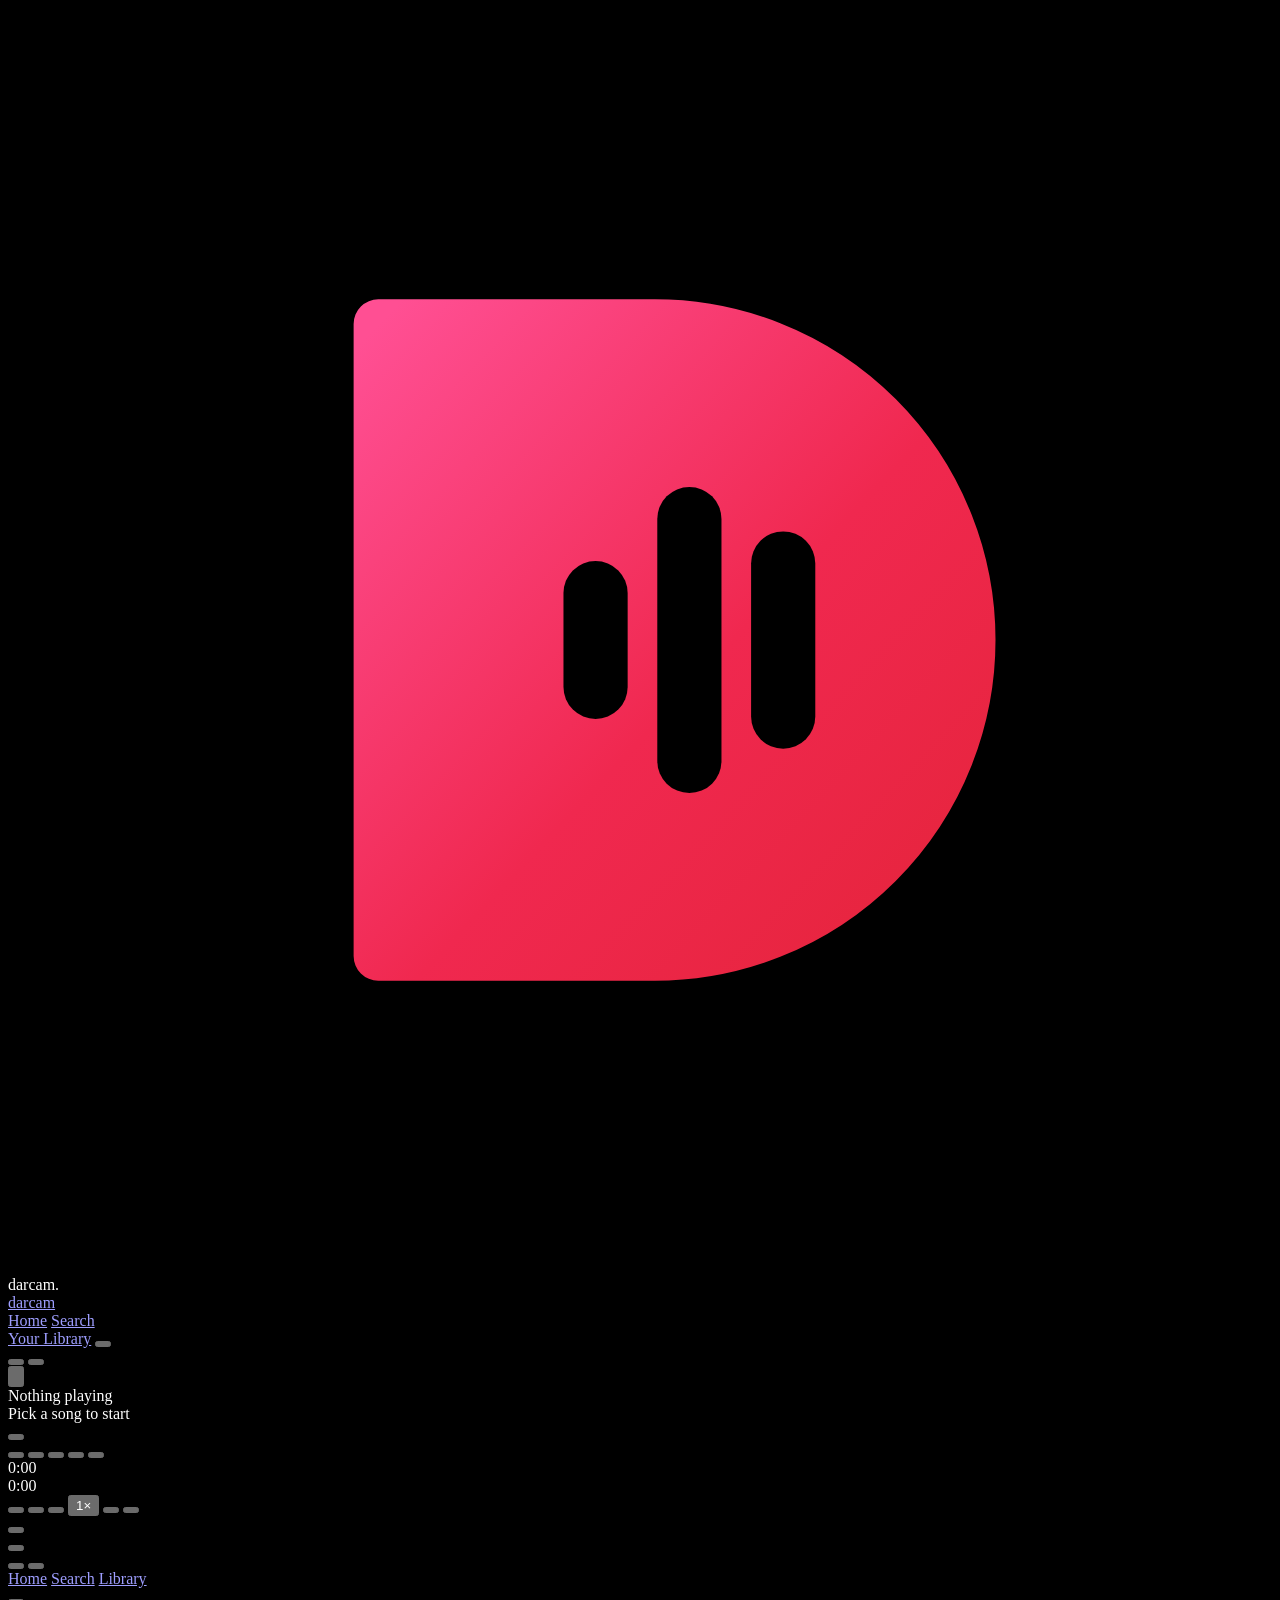
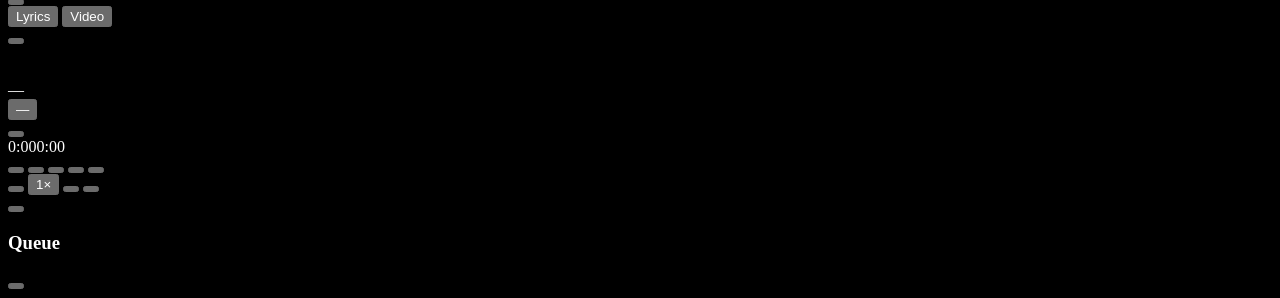
==== index.html @ be8bc637 "Add files via upload" ====
<!DOCTYPE html>
<html lang="en">
<head>
<meta charset="UTF-8">
<meta name="viewport" content="width=device-width, initial-scale=1, viewport-fit=cover">
<title>Darcam</title>
<meta name="description" content="Darcam: music with synced lyrics. No account needed.">
<meta name="theme-color" content="#000000">
<meta name="color-scheme" content="dark">
<meta name="apple-mobile-web-app-capable" content="yes">
<meta name="mobile-web-app-capable" content="yes">
<meta name="apple-mobile-web-app-status-bar-style" content="black-translucent">
<meta name="apple-mobile-web-app-title" content="Darcam">
<link rel="icon" href="img/favicon.ico" sizes="any">
<link rel="icon" type="image/svg+xml" href="img/icon.svg">
<link rel="apple-touch-icon" href="img/apple-touch-icon.png">
<link rel="manifest" href="manifest.webmanifest">
<link rel="preconnect" href="https://fonts.googleapis.com">
<link rel="preconnect" href="https://fonts.gstatic.com" crossorigin>
<link rel="stylesheet" href="https://fonts.googleapis.com/css2?family=Inter:wght@400;500;600;700;800;900&display=swap">
<style>html,body{background:#000}</style>
<link rel="stylesheet" href="css/darcam.css">
</head>
<body>
<!-- Opening animation -->
<div class="splash" id="splash" aria-hidden="true">
  <div class="sp-glow"></div>
  <div class="sp-stack">
    <svg class="sp-mark" viewBox="0 0 512 512">
      <defs>
        <linearGradient id="spg" x1="0" y1="0" x2="1" y2="1"><stop offset="0" stop-color="#FF4F93"/><stop offset=".55" stop-color="#F0284F"/><stop offset="1" stop-color="#E5243B"/></linearGradient>
      </defs>
      <path class="sp-fill" d="M150 128 H262 A128 128 0 0 1 262 384 H150 Z" fill="url(#spg)"/>
      <path class="sp-line" d="M150 128 H262 A128 128 0 0 1 262 384 H150 Z" pathLength="1" fill="none" stroke="url(#spg)" stroke-width="20" stroke-linejoin="round"/>
      <g class="sp-bars">
        <rect x="225" y="224" width="26" height="64" rx="13"/>
        <rect x="263" y="194" width="26" height="124" rx="13"/>
        <rect x="301" y="212" width="26" height="88" rx="13"/>
      </g>
    </svg>
    <div class="sp-word"><span>d</span><span>a</span><span>r</span><span>c</span><span>a</span><span>m</span><span class="dot">.</span></div>
  </div>
</div>

<div class="ambient" aria-hidden="true"></div>

<div class="app" id="app">
  <!-- Desktop sidebar -->
  <aside class="side glass">
    <a class="brand" href="#/home" aria-label="Darcam home">
      <span class="brand-mark" data-logo></span><span class="brand-word">darcam</span>
    </a>
    <nav class="side-nav">
      <a href="#/home" data-route="home"><i data-ic="home"></i><span>Home</span></a>
      <a href="#/search" data-route="search"><i data-ic="search"></i><span>Search</span></a>
    </nav>
    <div class="lib">
      <div class="lib-head">
        <a href="#/library" data-route="library"><i data-ic="library"></i><span>Your Library</span></a>
        <button class="icon-btn sm" data-action="new-playlist" title="New playlist" aria-label="New playlist"><i data-ic="plus"></i></button>
      </div>
      <div class="lib-list" id="sideLibrary"></div>
    </div>
  </aside>

  <!-- Main panel -->
  <main class="main glass">
    <header class="topbar" id="topbar">
      <div class="tb-nav">
        <button class="icon-btn" data-action="back" aria-label="Back"><i data-ic="chevronLeft"></i></button>
        <button class="icon-btn" data-action="forward" aria-label="Forward"><i data-ic="chevronRight"></i></button>
      </div>
      <div class="tb-title" id="tbTitle"></div>
      <a class="icon-btn" href="#/settings" aria-label="Settings"><i data-ic="settings"></i></a>
    </header>
    <div class="view" id="view"></div>
  </main>
</div>

<!-- Player bar (desktop) / mini player (mobile) -->
<footer class="bar glass" id="bar" data-empty="1">
  <div class="bar-left">
    <button class="bar-art" data-action="open-np" aria-label="Open player"><img id="barArt" alt=""></button>
    <div class="bar-meta" data-action="open-np">
      <div class="bar-title" id="barTitle">Nothing playing</div>
      <div class="bar-artist" id="barArtist">Pick a song to start</div>
    </div>
    <button class="icon-btn like-btn desk-only" data-action="like-current" aria-label="Like"><i data-ic="heart"></i></button>
  </div>
  <div class="bar-center">
    <div class="ctrls">
      <button class="icon-btn sm" data-action="shuffle" aria-label="Shuffle"><i data-ic="shuffle"></i></button>
      <button class="icon-btn" data-action="prev" aria-label="Previous"><i data-ic="prev"></i></button>
      <button class="play-btn" data-action="toggle" aria-label="Play"><i data-ic="play"></i></button>
      <button class="icon-btn" data-action="next" aria-label="Next"><i data-ic="next"></i></button>
      <button class="icon-btn sm" data-action="repeat" aria-label="Repeat"><i data-ic="repeat"></i></button>
    </div>
    <div class="seek">
      <span class="time" data-time="cur">0:00</span>
      <div class="range" data-range="seek"><div class="range-track"><div class="range-fill"></div></div><div class="range-thumb"></div></div>
      <span class="time" data-time="dur">0:00</span>
    </div>
  </div>
  <div class="bar-right">
    <button class="icon-btn sm" data-action="np-lyrics" title="Lyrics" aria-label="Lyrics"><i data-ic="lyrics"></i></button>
    <button class="icon-btn sm" data-action="np-video" title="Video" aria-label="Video"><i data-ic="film"></i></button>
    <button class="icon-btn sm" data-action="queue" title="Queue" aria-label="Queue"><i data-ic="queue"></i></button>
    <button class="speed-btn" data-action="speed" title="Playback speed" aria-label="Playback speed"><span>1×</span></button>
    <button class="icon-btn sm sleep-btn" data-action="sleep" title="Sleep timer" aria-label="Sleep timer"><i data-ic="moon"></i></button>
    <button class="icon-btn sm electron-only" data-action="mini-player" title="Mini player" aria-label="Mini player"><i data-ic="pip"></i></button>
    <div class="vol">
      <button class="icon-btn sm" data-action="mute" aria-label="Mute"><i data-ic="volume"></i></button>
      <div class="range" data-range="volume"><div class="range-track"><div class="range-fill"></div></div><div class="range-thumb"></div></div>
    </div>
    <button class="icon-btn sm" data-action="open-np" title="Full screen" aria-label="Full screen"><i data-ic="expand"></i></button>
  </div>
  <div class="mini-actions">
    <button class="icon-btn like-btn" data-action="like-current" aria-label="Like"><i data-ic="heart"></i></button>
    <button class="icon-btn mini-play" data-action="toggle" aria-label="Play"><i data-ic="play"></i></button>
  </div>
  <div class="mini-progress"><div class="mini-progress-fill"></div></div>
</footer>

<!-- Mobile tab bar -->
<nav class="tabs" id="tabs">
  <a href="#/home" data-route="home"><i data-ic="home"></i><span>Home</span></a>
  <a href="#/search" data-route="search"><i data-ic="search"></i><span>Search</span></a>
  <a href="#/library" data-route="library"><i data-ic="library"></i><span>Library</span></a>
</nav>

<!-- Now Playing -->
<section class="np" id="np" aria-hidden="true" aria-label="Now playing">
  <div class="np-bg"><div class="np-bg-img" id="npBg"></div><div class="np-bg-shade"></div></div>
  <header class="np-head">
    <button class="icon-btn" data-action="close-np" aria-label="Close"><i data-ic="chevronDown"></i></button>
    <div class="seg" id="npSeg" role="tablist">
      <span class="seg-pill"></span>
      <button data-mode="lyrics" role="tab">Lyrics</button>
      <button data-mode="video" role="tab">Video</button>
    </div>
    <button class="icon-btn" data-action="np-more" aria-label="More"><i data-ic="more"></i></button>
  </header>
  <div class="np-body" id="npBody" data-mode="lyrics">
    <div class="np-stage">
      <div class="np-art"><img id="npArt" alt=""></div>
      <div class="np-video" id="npVideo"></div>
    </div>
    <div class="np-lyrics" id="npLyrics"></div>
  </div>
  <footer class="np-foot">
    <div class="np-meta">
      <img class="np-thumb" id="npThumb" alt="">
      <div class="np-meta-text">
        <div class="np-title" id="npTitle">—</div>
        <button class="np-artist" id="npArtist" data-action="np-artist">—</button>
      </div>
      <button class="icon-btn like-btn" data-action="like-current" aria-label="Like"><i data-ic="heart"></i></button>
    </div>
    <div class="np-seek">
      <div class="range lg" data-range="seek"><div class="range-track"><div class="range-fill"></div></div><div class="range-thumb"></div></div>
      <div class="np-times"><span data-time="cur">0:00</span><span data-time="dur">0:00</span></div>
    </div>
    <div class="np-ctrls">
      <button class="icon-btn" data-action="shuffle" aria-label="Shuffle"><i data-ic="shuffle"></i></button>
      <button class="icon-btn lg" data-action="prev" aria-label="Previous"><i data-ic="prev"></i></button>
      <button class="play-btn xl" data-action="toggle" aria-label="Play"><i data-ic="play"></i></button>
      <button class="icon-btn lg" data-action="next" aria-label="Next"><i data-ic="next"></i></button>
      <button class="icon-btn" data-action="repeat" aria-label="Repeat"><i data-ic="repeat"></i></button>
    </div>
    <div class="np-extra">
      <button class="icon-btn sm" data-action="queue" aria-label="Queue"><i data-ic="queue"></i></button>
      <button class="speed-btn" data-action="speed" aria-label="Playback speed"><span>1×</span></button>
      <button class="icon-btn sm sleep-btn" data-action="sleep" aria-label="Sleep timer"><i data-ic="moon"></i></button>
      <button class="icon-btn sm" data-action="karaoke" aria-label="Full screen lyrics" title="Full screen lyrics"><i data-ic="expand"></i></button>
      <div class="vol desk-only">
        <button class="icon-btn sm" data-action="mute" aria-label="Mute"><i data-ic="volume"></i></button>
        <div class="range" data-range="volume"><div class="range-track"><div class="range-fill"></div></div><div class="range-thumb"></div></div>
      </div>
    </div>
  </footer>
</section>

<!-- Queue drawer -->
<aside class="queue glass" id="queue" aria-hidden="true">
  <header><h3>Queue</h3><button class="icon-btn sm" data-action="queue" aria-label="Close"><i data-ic="x"></i></button></header>
  <div class="q-body" id="qBody"></div>
</aside>

<div class="scrim" id="scrim"></div>
<div class="menu glass" id="menu" role="menu"></div>
<div class="modal-wrap" id="modal"></div>
<div class="toast" id="toast" role="status" aria-live="polite"></div>

<!-- Playback engine (kept out of sight; shown only in Video mode) -->
<div id="engine" aria-hidden="true"><div class="eng-slot on"><div id="engineFrame"></div></div><div class="eng-slot"><div id="engineFrame2"></div></div></div>

<script src="native.js"></script>
<script src="js/util.js"></script>
<script src="js/store.js"></script>
<script src="js/innertube.js"></script>
<script src="js/catalog.js"></script>
<script src="js/player.js"></script>
<script src="js/lyrics.js"></script>
<script src="js/ui.js"></script>
<script src="js/pages.js"></script>
<script src="js/importer.js"></script>
<script src="js/extras.js"></script>
<script src="js/more.js"></script>
<script src="js/vendor/qrcode.js"></script>
<script src="js/vendor/jsqr.js"></script>
<script src="js/transfer.js"></script>
<script src="js/bridge.js"></script>
<script src="js/main.js"></script>
</body>
</html>
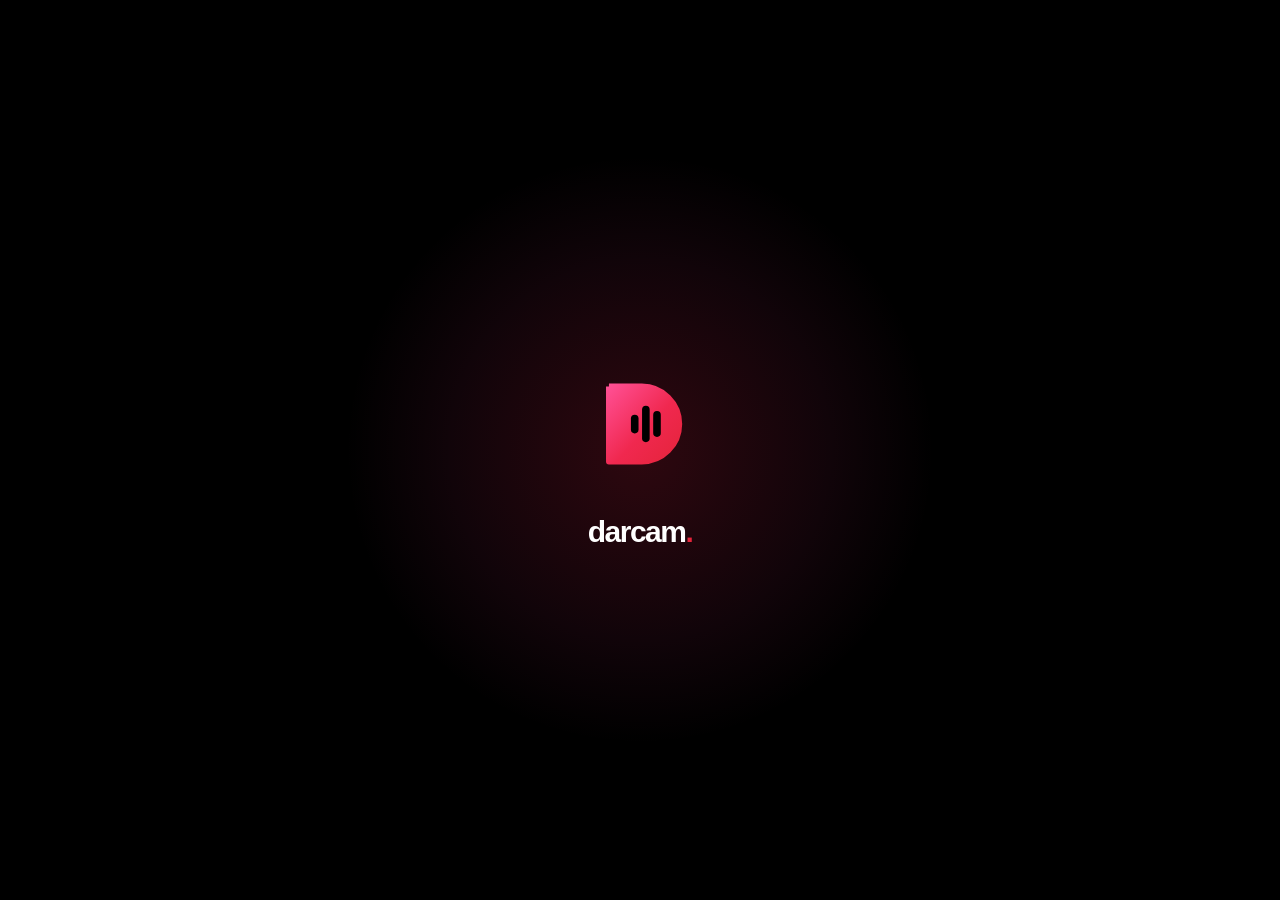
==== commit 484871e6: "Add files via upload" ====
--- a/index.html
+++ b/index.html
@@ -53,6 +53,8 @@
     <nav class="side-nav">
       <a href="#/home" data-route="home"><i data-ic="home"></i><span>Home</span></a>
       <a href="#/search" data-route="search"><i data-ic="search"></i><span>Search</span></a>
+      <a href="#/friends" data-route="friends"><i data-ic="users"></i><span>Friends</span><b class="nav-badge" data-friends-badge hidden></b></a>
+      <a href="#/settings" data-route="settings"><i data-ic="settings"></i><span>Settings</span></a>
     </nav>
     <div class="lib">
       <div class="lib-head">
@@ -61,6 +63,7 @@
       </div>
       <div class="lib-list" id="sideLibrary"></div>
     </div>
+    <button class="side-profile" data-profile-btn="full" aria-label="Profile"></button>
   </aside>
 
   <!-- Main panel -->
@@ -71,7 +74,7 @@
         <button class="icon-btn" data-action="forward" aria-label="Forward"><i data-ic="chevronRight"></i></button>
       </div>
       <div class="tb-title" id="tbTitle"></div>
-      <a class="icon-btn" href="#/settings" aria-label="Settings"><i data-ic="settings"></i></a>
+      <button class="tb-profile" data-profile-btn="small" aria-label="Profile"></button>
     </header>
     <div class="view" id="view"></div>
   </main>
@@ -126,6 +129,7 @@
   <a href="#/home" data-route="home"><i data-ic="home"></i><span>Home</span></a>
   <a href="#/search" data-route="search"><i data-ic="search"></i><span>Search</span></a>
   <a href="#/library" data-route="library"><i data-ic="library"></i><span>Library</span></a>
+  <a href="#/friends" data-route="friends"><i data-ic="users"></i><span>Friends</span><b class="nav-badge" data-friends-badge hidden></b></a>
 </nav>
 
 <!-- Now Playing -->
@@ -205,6 +209,8 @@
 <script src="js/pages.js"></script>
 <script src="js/importer.js"></script>
 <script src="js/extras.js"></script>
+<script src="js/profiles.js"></script>
+<script src="js/friends.js"></script>
 <script src="js/more.js"></script>
 <script src="js/vendor/qrcode.js"></script>
 <script src="js/vendor/jsqr.js"></script>
--- a/css/darcam.css
+++ b/css/darcam.css
@@ -0,0 +1,1334 @@
+/* =====================================================================
+   DARCAM — calm black, one pink accent, soft glass
+   ===================================================================== */
+:root {
+    --bg: #000;
+    --s1: rgba(255, 255, 255, .035);
+    --s2: rgba(255, 255, 255, .06);
+    --s3: rgba(255, 255, 255, .1);
+    --line: rgba(255, 255, 255, .07);
+    --line2: rgba(255, 255, 255, .12);
+    --text: #f5f5f7;
+    --muted: #a1a1aa;
+    --faint: #6b6b75;
+    --accent: #ff3d8b;
+    --accent-2: #ff5c9d;
+    --accent-soft: rgba(255, 61, 139, .14);
+    --red: #e5243b;
+    --tint: 40, 40, 46;                       /* set from the cover art */
+    --glass: rgba(16, 16, 18, .72);
+    --glass-hi: inset 0 1px 0 rgba(255, 255, 255, .05);
+    --blur: blur(30px) saturate(140%);
+    --r-xl: 22px; --r-lg: 16px; --r-md: 12px; --r-sm: 8px;
+    --gap: 8px; --side: 300px; --bar: 80px; --tabs: 60px; --mini: 58px;
+    --ease: cubic-bezier(.2, .8, .2, 1);
+    --spring: cubic-bezier(.3, 1.3, .5, 1);
+    --sat: env(safe-area-inset-top, 0px);
+    --sab: env(safe-area-inset-bottom, 0px);
+}
+
+* { box-sizing: border-box; margin: 0; padding: 0; }
+html, body { height: 100%; }
+body {
+    background: var(--bg); color: var(--text);
+    font: 400 14px/1.45 Inter, -apple-system, BlinkMacSystemFont, 'Segoe UI', Roboto, sans-serif;
+    -webkit-font-smoothing: antialiased; letter-spacing: -.006em;
+    overflow: hidden; -webkit-tap-highlight-color: transparent;
+    overscroll-behavior: none;
+}
+a { color: inherit; text-decoration: none; }
+button { font: inherit; color: inherit; background: none; border: 0; cursor: pointer; }
+button:disabled { opacity: .4; cursor: default; }
+img { display: block; }
+input, select, textarea { font: inherit; color: inherit; }
+::selection { background: var(--accent-soft); }
+:focus-visible { outline: 2px solid rgba(255, 255, 255, .6); outline-offset: 2px; border-radius: 8px; }
+* { scrollbar-width: thin; scrollbar-color: rgba(255, 255, 255, .14) transparent; }
+::-webkit-scrollbar { width: 10px; height: 10px; }
+::-webkit-scrollbar-thumb { background: rgba(255, 255, 255, .12); border-radius: 10px; border: 3px solid transparent; background-clip: padding-box; }
+::-webkit-scrollbar-track { background: transparent; }
+.ic { width: 20px; height: 20px; flex-shrink: 0; }
+[hidden] { display: none !important; }
+
+/* very quiet ambient light, coloured by what's playing */
+.ambient {
+    position: fixed; inset: 0; pointer-events: none; z-index: 0;
+    background:
+        radial-gradient(60vmax 50vmax at 0% 0%, rgba(var(--tint), .22), transparent 60%),
+        radial-gradient(50vmax 40vmax at 100% 100%, rgba(255, 61, 139, .035), transparent 60%);
+    transition: background 1.2s var(--ease);
+}
+
+.glass {
+    background: var(--glass);
+    -webkit-backdrop-filter: var(--blur); backdrop-filter: var(--blur);
+    border: 1px solid var(--line);
+    box-shadow: var(--glass-hi);
+}
+
+/* ---------- buttons ---------- */
+.icon-btn {
+    width: 36px; height: 36px; border-radius: 50%;
+    display: inline-flex; align-items: center; justify-content: center;
+    color: var(--muted); transition: color .2s, background .2s, transform .35s var(--spring);
+    flex-shrink: 0;
+}
+.icon-btn:hover { color: var(--text); background: var(--s2); }
+.icon-btn:active { transform: scale(.9); }
+.icon-btn.sm { width: 32px; height: 32px; } .icon-btn.sm .ic { width: 18px; height: 18px; }
+.icon-btn.lg { width: 44px; height: 44px; } .icon-btn.lg .ic { width: 26px; height: 26px; }
+.icon-btn.on { color: var(--accent); }
+[data-action="shuffle"].on::after, [data-action="repeat"].on::after { content: ''; position: absolute; width: 4px; height: 4px; border-radius: 50%; background: var(--accent); transform: translateY(14px); }
+.icon-btn { position: relative; }
+.like-btn.on { color: var(--accent); }
+
+.play-btn {
+    width: 38px; height: 38px; border-radius: 50%;
+    background: var(--text); color: #000;
+    display: inline-flex; align-items: center; justify-content: center;
+    transition: transform .35s var(--spring), background .2s;
+}
+.play-btn .ic { width: 18px; height: 18px; }
+.play-btn:hover { transform: scale(1.06); }
+.play-btn:active { transform: scale(.92); }
+.play-btn.xl { width: 66px; height: 66px; } .play-btn.xl .ic { width: 28px; height: 28px; }
+.play-btn.loading { animation: pulse 1.2s ease-in-out infinite; }
+@keyframes pulse { 50% { opacity: .55; } }
+
+.fab {
+    width: 46px; height: 46px; border-radius: 50%;
+    background: var(--accent); color: #0a0507;
+    display: inline-flex; align-items: center; justify-content: center;
+    box-shadow: 0 8px 22px rgba(0, 0, 0, .45);
+    transition: transform .35s var(--spring), background .2s, opacity .25s;
+}
+.fab .ic { width: 20px; height: 20px; }
+.fab:hover { transform: scale(1.06); background: var(--accent-2); }
+.fab:active { transform: scale(.92); }
+.fab.sm { width: 34px; height: 34px; } .fab.sm .ic { width: 15px; height: 15px; }
+.fab.lg { width: 54px; height: 54px; } .fab.lg .ic { width: 22px; height: 22px; }
+.fab.xl { width: 58px; height: 58px; } .fab.xl .ic { width: 24px; height: 24px; }
+
+.btn {
+    height: 38px; padding: 0 16px; border-radius: 999px;
+    display: inline-flex; align-items: center; gap: 8px; font-weight: 600; font-size: 13.5px;
+    background: var(--s2); border: 1px solid var(--line); transition: background .2s, transform .3s var(--spring), border-color .2s;
+    white-space: nowrap;
+}
+.btn .ic { width: 17px; height: 17px; }
+.btn:hover { background: var(--s3); }
+.btn:active { transform: scale(.96); }
+.btn.primary { background: var(--accent); color: #0a0507; border-color: transparent; }
+.btn.primary:hover { background: var(--accent-2); }
+.btn.ghost { background: transparent; border-color: var(--line2); }
+.btn.ghost:hover { background: var(--s2); }
+.btn.danger { background: var(--red); border-color: transparent; color: #fff; }
+.btn.sm { height: 32px; padding: 0 14px; font-size: 13px; }
+.link { color: var(--muted); font-weight: 600; font-size: 13px; }
+.link:hover { color: var(--text); }
+
+.chip {
+    height: 32px; padding: 0 14px; border-radius: 999px;
+    display: inline-flex; align-items: center; gap: 6px;
+    background: var(--s2); font-weight: 600; font-size: 13px; color: var(--text);
+    transition: background .2s, color .2s; white-space: nowrap;
+}
+.chip:hover { background: var(--s3); }
+.chip.on { background: var(--text); color: #000; }
+.chip.sm { height: 28px; padding: 0 11px; font-size: 12px; }
+.chip.sm .ic { width: 15px; height: 15px; }
+.tag { display: inline-block; font-size: 10.5px; font-weight: 700; letter-spacing: .02em; text-transform: uppercase; padding: 2px 6px; border-radius: 4px; background: var(--s3); color: var(--muted); margin-right: 6px; vertical-align: 1px; }
+
+.field {
+    width: 100%; height: 42px; padding: 0 14px; border-radius: var(--r-md);
+    background: var(--s2); border: 1px solid var(--line); color: var(--text); outline: none;
+    transition: border-color .2s, background .2s, box-shadow .2s;
+}
+textarea.field { height: auto; padding: 10px 14px; resize: vertical; font-family: ui-monospace, SFMono-Regular, Menlo, monospace; font-size: 12px; }
+.field:focus { border-color: rgba(255, 255, 255, .28); background: var(--s3); }
+select.field { appearance: none; padding-right: 30px; background-image: linear-gradient(45deg, transparent 50%, var(--muted) 50%), linear-gradient(135deg, var(--muted) 50%, transparent 50%); background-position: calc(100% - 16px) 50%, calc(100% - 11px) 50%; background-size: 5px 5px; background-repeat: no-repeat; }
+.field.sm { height: 34px; width: auto; min-width: 150px; font-size: 13px; }
+select.field option { background: #18181b; }
+.muted { color: var(--muted); } .small { font-size: 12.5px; }
+
+/* ---------- desktop layout ---------- */
+.app {
+    position: fixed; z-index: 1;
+    inset: var(--gap) var(--gap) calc(var(--bar) + var(--gap) * 2) var(--gap);
+    display: grid; grid-template-columns: var(--side) minmax(0, 1fr); gap: var(--gap);
+}
+body:not(.has-track) .app { bottom: var(--gap); }
+body:not(.has-track) .bar { transform: translateY(calc(100% + 20px)); opacity: 0; pointer-events: none; }
+
+.side { border-radius: var(--r-xl); display: flex; flex-direction: column; min-height: 0; padding: 18px 10px 10px; }
+.brand { display: flex; align-items: center; gap: 10px; padding: 0 12px 18px; }
+.brand-mark { width: 30px; height: 30px; display: block; }
+.brand-mark svg { width: 100%; height: 100%; }
+.brand-word { font-weight: 800; font-size: 21px; letter-spacing: -.045em; }
+.side-nav { display: flex; flex-direction: column; gap: 2px; margin-bottom: 14px; }
+.side-nav a, .lib-head a {
+    display: flex; align-items: center; gap: 14px; padding: 10px 12px; border-radius: var(--r-md);
+    color: var(--muted); font-weight: 700; font-size: 14.5px; transition: color .2s, background .2s;
+}
+.side-nav a:hover, .lib-head a:hover { color: var(--text); }
+.side-nav a.active { color: var(--text); background: var(--s2); }
+.side-nav .ic, .lib-head .ic { width: 22px; height: 22px; }
+.lib { flex: 1; min-height: 0; display: flex; flex-direction: column; border-top: 1px solid var(--line); padding-top: 8px; }
+.lib-head { display: flex; align-items: center; justify-content: space-between; padding-right: 4px; }
+.lib-head a.active { color: var(--text); }
+.lib-list { flex: 1; overflow-y: auto; margin-top: 6px; padding-bottom: 8px; }
+.lib-item { display: flex; align-items: center; gap: 12px; padding: 7px 8px; border-radius: var(--r-md); transition: background .2s; }
+.lib-item:hover { background: var(--s1); }
+.lib-item.active { background: var(--s2); }
+.lib-art { width: 46px; height: 46px; border-radius: 8px; object-fit: cover; flex-shrink: 0; background: var(--s2); overflow: hidden; }
+.lib-art.liked, .liked-cover { display: flex; align-items: center; justify-content: center; background: linear-gradient(140deg, #3a1d2b, #1a1418); color: var(--accent); }
+.lib-art.liked .ic { width: 20px; height: 20px; }
+.lib-text { min-width: 0; display: flex; flex-direction: column; }
+.lib-text b { font-weight: 600; font-size: 14px; white-space: nowrap; overflow: hidden; text-overflow: ellipsis; }
+.lib-text small { color: var(--muted); font-size: 12.5px; }
+.lib-cta { display: flex; align-items: center; gap: 10px; width: 100%; padding: 14px 12px; margin-top: 6px; border-radius: var(--r-md); background: var(--s1); color: var(--muted); font-weight: 600; text-align: left; }
+.lib-cta:hover { background: var(--s2); color: var(--text); }
+.mosaic { display: grid !important; grid-template-columns: 1fr 1fr; grid-template-rows: 1fr 1fr; }
+.mosaic img { width: 100%; height: 100%; object-fit: cover; }
+.ph { display: flex; align-items: center; justify-content: center; background: var(--s2); color: var(--faint); }
+
+.main { border-radius: var(--r-xl); display: flex; flex-direction: column; min-height: 0; overflow: hidden; position: relative; background: rgba(12, 12, 14, .7); }
+.main::before { content: ''; position: absolute; inset: 0 0 auto; height: 320px; background: linear-gradient(rgba(var(--tint), .28), transparent); pointer-events: none; transition: background 1s var(--ease); }
+body[data-page="search"] .main::before, body[data-page="settings"] .main::before { opacity: .4; }
+.topbar { position: absolute; inset: 0 0 auto; z-index: 5; height: 60px; display: flex; align-items: center; gap: 12px; padding: 0 16px; transition: background .3s; }
+.main.scrolled .topbar { background: rgba(14, 14, 16, .78); -webkit-backdrop-filter: var(--blur); backdrop-filter: var(--blur); box-shadow: 0 1px 0 var(--line); }
+.tb-nav { display: flex; gap: 6px; }
+.tb-nav .icon-btn { background: rgba(0, 0, 0, .35); width: 32px; height: 32px; }
+.tb-title { flex: 1; font-weight: 700; font-size: 16px; opacity: 0; transform: translateY(6px); transition: opacity .25s, transform .25s; white-space: nowrap; overflow: hidden; text-overflow: ellipsis; }
+.main.scrolled .tb-title { opacity: 1; transform: none; }
+.view { position: relative; flex: 1; overflow-y: auto; overflow-x: hidden; padding: 64px 28px 40px; scroll-behavior: smooth; }
+.page { animation: rise .45s var(--ease) both; max-width: 1500px; margin: 0 auto; }
+@keyframes rise { from { opacity: 0; transform: translateY(10px); } }
+.mob-only { display: none !important; }
+
+/* ---------- page bits ---------- */
+.page-h { font-size: 32px; font-weight: 800; letter-spacing: -.035em; margin: 8px 0 18px; }
+.page-head { display: flex; align-items: center; justify-content: space-between; }
+.h2 { font-size: 21px; font-weight: 750; letter-spacing: -.025em; margin-bottom: 12px; }
+.sec { margin-top: 32px; }
+.sec-head { display: flex; align-items: baseline; justify-content: space-between; gap: 12px; margin-bottom: 12px; }
+.sec-head h2 { font-size: 21px; font-weight: 750; letter-spacing: -.025em; }
+.sec-more { color: var(--muted); font-weight: 600; font-size: 13px; }
+.sec-more:hover { color: var(--text); text-decoration: underline; }
+.empty { padding: 28px 8px; color: var(--muted); display: flex; flex-direction: column; align-items: center; gap: 8px; text-align: center; }
+.empty .ic { width: 34px; height: 34px; color: var(--faint); }
+.empty p { color: var(--text); font-weight: 650; font-size: 15px; }
+.empty.big { padding: 60px 10px; }
+.empty.big .btn { margin-top: 10px; }
+.empty.err .ic { color: var(--muted); }
+
+.home-head { display: flex; align-items: center; justify-content: space-between; margin: 6px 0 18px; }
+.home-head h1 { font-size: 30px; font-weight: 800; letter-spacing: -.035em; }
+.quick-grid { display: grid; grid-template-columns: repeat(4, minmax(0, 1fr)); gap: 8px; }
+.quick {
+    display: flex; align-items: center; gap: 12px; height: 56px; border-radius: 8px; overflow: hidden;
+    background: var(--s2); cursor: pointer; position: relative; transition: background .2s;
+}
+.quick:hover { background: var(--s3); }
+.quick-art { width: 56px; height: 56px; object-fit: cover; flex-shrink: 0; }
+.quick-title { flex: 1; min-width: 0; font-weight: 650; font-size: 13.5px; white-space: nowrap; overflow: hidden; text-overflow: ellipsis; padding-right: 48px; }
+.quick .fab { position: absolute; right: 10px; opacity: 0; transform: translateY(4px); }
+.quick:hover .fab, .quick.is-current .fab { opacity: 1; transform: none; }
+.quick.is-current .quick-title { color: var(--accent); }
+
+.welcome { display: flex; gap: 22px; align-items: center; padding: 22px; border-radius: var(--r-lg); background: var(--s1); border: 1px solid var(--line); }
+.welcome-mark { width: 72px; height: 72px; flex-shrink: 0; }
+.welcome-mark svg, .about-mark svg { width: 100%; height: 100%; display: block; }
+.welcome h3 { font-size: 19px; font-weight: 750; margin-bottom: 4px; }
+.welcome p { color: var(--muted); max-width: 520px; margin-bottom: 14px; }
+
+/* horizontal rows + grids of tiles */
+.hrow {
+    display: grid; grid-auto-flow: column; grid-auto-columns: minmax(150px, 176px); gap: 6px;
+    overflow-x: auto; overflow-y: hidden; scroll-snap-type: x proximity; padding-bottom: 4px; margin: 0 -10px; padding: 0 10px 4px;
+    scrollbar-width: none;
+}
+.hrow::-webkit-scrollbar { display: none; }
+.hrow.video { grid-auto-columns: minmax(230px, 280px); }
+.grid { display: grid; grid-template-columns: repeat(auto-fill, minmax(160px, 1fr)); gap: 6px; }
+.grid.video { grid-template-columns: repeat(auto-fill, minmax(240px, 1fr)); }
+
+.tile { padding: 10px; border-radius: var(--r-md); cursor: pointer; scroll-snap-align: start; transition: background .25s; min-width: 0; position: relative; }
+.tile:hover { background: var(--s1); }
+.tile-art { position: relative; aspect-ratio: 1; border-radius: 10px; overflow: hidden; background: var(--s2); margin-bottom: 10px; box-shadow: 0 8px 24px rgba(0, 0, 0, .35); }
+.tile-art img, .tile-art .ph { width: 100%; height: 100%; object-fit: cover; transition: transform .5s var(--ease); }
+.tile-art.round { border-radius: 50%; }
+.tile.is-video .tile-art { aspect-ratio: 16 / 9; }
+.tile .fab { position: absolute; right: 8px; bottom: 8px; opacity: 0; transform: translateY(8px); }
+.tile:hover .fab { opacity: 1; transform: none; }
+.tile-title { font-weight: 650; font-size: 14px; white-space: nowrap; overflow: hidden; text-overflow: ellipsis; }
+.tile-sub { color: var(--muted); font-size: 13px; margin-top: 2px; display: -webkit-box; -webkit-line-clamp: 2; -webkit-box-orient: vertical; overflow: hidden; }
+.tile.artist { text-align: left; }
+.tile.is-current .tile-title { color: var(--accent); }
+.tile .eq { position: absolute; left: 10px; bottom: 10px; }
+img.broken { opacity: 0; }
+
+/* track rows */
+.tlist { display: flex; flex-direction: column; }
+.tlist.cols { display: grid; grid-template-columns: 1fr 1fr; column-gap: 24px; }
+.trow {
+    display: grid; grid-template-columns: 34px minmax(0, 1fr) 36px 52px 36px; align-items: center; gap: 8px;
+    height: 58px; padding: 0 8px; border-radius: var(--r-sm); cursor: pointer; transition: background .15s;
+}
+.trow:hover, .trow:focus-visible { background: var(--s1); }
+.trow-idx { position: relative; text-align: center; color: var(--muted); font-variant-numeric: tabular-nums; height: 20px; display: flex; align-items: center; justify-content: center; }
+.trow-idx .rank { font-weight: 700; font-size: 15px; color: var(--text); }
+.trow-idx .pi, .trow-idx .eq { display: none; }
+.trow:hover .trow-idx .num, .trow:hover .trow-idx .rank { display: none; }
+.trow:hover .trow-idx .pi { display: flex; color: var(--text); }
+.trow-idx .pi .ic { width: 16px; height: 16px; }
+.trow.is-current .trow-idx .num, .trow.is-current .trow-idx .rank { display: none; }
+.trow.is-current .trow-idx .eq { display: inline-flex; }
+.trow.is-current:hover .trow-idx .eq { display: none; }
+.trow-main { display: flex; align-items: center; gap: 12px; min-width: 0; }
+.trow-art { width: 42px; height: 42px; border-radius: 6px; object-fit: cover; flex-shrink: 0; background: var(--s2); }
+.trow-text { min-width: 0; }
+.trow-title { font-weight: 550; font-size: 14.5px; white-space: nowrap; overflow: hidden; text-overflow: ellipsis; }
+.trow.is-current .trow-title { color: var(--accent); }
+.trow-sub { color: var(--muted); font-size: 13px; white-space: nowrap; overflow: hidden; text-overflow: ellipsis; }
+.trow-dur { color: var(--muted); font-size: 13px; text-align: right; font-variant-numeric: tabular-nums; }
+.trow-like, .trow-more { opacity: 0; }
+.trow:hover .trow-like, .trow:hover .trow-more, .trow-like.on { opacity: 1; }
+.trow-like.on { color: var(--accent); }
+.tlist.compact .trow { height: 54px; }
+
+/* equalizer */
+.eq { display: inline-flex; align-items: flex-end; gap: 2px; height: 14px; }
+.eq i { width: 3px; height: 4px; border-radius: 2px; background: var(--accent); }
+body.is-playing .eq i { animation: eq .9s ease-in-out infinite; }
+body.is-playing .eq i:nth-child(2) { animation-delay: -.35s; animation-duration: .75s; }
+body.is-playing .eq i:nth-child(3) { animation-delay: -.6s; animation-duration: 1.05s; }
+@keyframes eq { 50% { height: 14px; } }
+
+/* skeletons */
+.sk .tile-art, .sk .sk-line, .trow.sk .trow-art, .top-card.sk, .hero.sk .hero-art { background: linear-gradient(90deg, var(--s1), var(--s2), var(--s1)); background-size: 200% 100%; animation: shimmer 1.4s linear infinite; box-shadow: none; }
+.sk-line { height: 11px; border-radius: 6px; margin: 6px 0; width: 80%; }
+.sk-line.short { width: 50%; }
+.trow.sk { cursor: default; }
+@keyframes shimmer { to { background-position: -200% 0; } }
+
+/* hero (artist / playlist) */
+.hero { position: relative; margin: -64px -28px 0; padding: 120px 28px 24px; overflow: hidden; }
+.hero::before { content: ''; position: absolute; inset: 0; background: var(--banner, none) center/cover; opacity: .28; filter: blur(30px) saturate(1.1); transform: scale(1.2); }
+.hero::after { content: ''; position: absolute; inset: 0; background: linear-gradient(rgba(0, 0, 0, .1), rgba(12, 12, 14, .9)); }
+.hero.liked::before { background: radial-gradient(circle at 20% 30%, rgba(255, 61, 139, .35), transparent 60%); opacity: 1; filter: none; }
+.hero-inner { position: relative; z-index: 1; display: flex; align-items: flex-end; gap: 26px; }
+.hero-art { width: 210px; height: 210px; border-radius: 12px; overflow: hidden; flex-shrink: 0; box-shadow: 0 18px 50px rgba(0, 0, 0, .55); background: var(--s2); position: relative; }
+.hero-art > img, .hero-art > div, .hero-art .ph { width: 100%; height: 100%; object-fit: cover; }
+.hero-art.round { border-radius: 50%; }
+.hero-art.editable { cursor: pointer; }
+.hero-edit { position: absolute; inset: 0; display: flex; align-items: center; justify-content: center; background: rgba(0, 0, 0, .5); opacity: 0; transition: opacity .2s; }
+.hero-edit .ic { width: 34px; height: 34px; }
+.hero-art.editable:hover .hero-edit { opacity: 1; }
+.liked-cover .ic { width: 70px; height: 70px; }
+.hero-text { min-width: 0; padding-bottom: 6px; }
+.hero-type { font-size: 12.5px; font-weight: 700; }
+.hero-title { font-size: clamp(32px, 5.2vw, 74px); font-weight: 850; letter-spacing: -.05em; line-height: 1.02; margin: 6px 0 10px; word-break: break-word; }
+.hero-title[data-pact] { cursor: pointer; }
+.hero-meta { color: var(--muted); font-size: 13.5px; font-weight: 500; }
+.artist-hero { padding-top: 150px; }
+.artist-hero::before { opacity: .45; filter: blur(6px) saturate(1.05); transform: scale(1.05); }
+.actions { display: flex; align-items: center; gap: 14px; padding: 22px 0 6px; }
+
+/* search */
+.sbox { position: relative; display: flex; align-items: center; max-width: 560px; height: 48px; border-radius: 999px; background: var(--s2); border: 1px solid var(--line); padding: 0 8px 0 16px; gap: 10px; transition: border-color .2s, background .2s; }
+.sbox:focus-within { border-color: rgba(255, 255, 255, .3); background: var(--s3); }
+.sbox > .ic { color: var(--muted); }
+.sbox input { flex: 1; min-width: 0; height: 100%; background: none; border: 0; outline: none; font-size: 15px; font-weight: 500; }
+.sbox input::-webkit-search-cancel-button { display: none; }
+.suggest { position: absolute; left: 0; right: 0; top: calc(100% + 8px); border-radius: var(--r-lg); padding: 6px; z-index: 30; background: rgba(24, 24, 27, .985) !important; box-shadow: 0 20px 50px rgba(0, 0, 0, .55) !important; }
+.sug { width: 100%; display: flex; align-items: center; gap: 12px; padding: 10px 12px; border-radius: 10px; text-align: left; color: var(--muted); }
+.sug span { flex: 1; color: var(--text); font-weight: 500; }
+.sug:hover, .sug.on { background: var(--s2); }
+.sug .sug-go { width: 16px; height: 16px; opacity: .5; }
+.page.search.has-q .sbox { margin-top: 4px; }
+.chips { display: flex; gap: 8px; margin: 16px 0 8px; overflow-x: auto; scrollbar-width: none; }
+.chips::-webkit-scrollbar { display: none; }
+
+.browse { display: grid; grid-template-columns: repeat(auto-fill, minmax(180px, 1fr)); gap: 12px; }
+.browse-tile {
+    position: relative; aspect-ratio: 16 / 9; border-radius: var(--r-md); overflow: hidden; padding: 14px;
+    background: linear-gradient(135deg, hsl(var(--h) 28% 22%), hsl(var(--h) 22% 11%));
+    border: 1px solid var(--line); font-weight: 750; font-size: 17px; letter-spacing: -.02em;
+    transition: transform .35s var(--spring), border-color .2s;
+}
+.browse-tile::after { content: ''; position: absolute; right: -18%; bottom: -30%; width: 60%; aspect-ratio: 1; border-radius: 50%; background: hsl(var(--h) 40% 40% / .35); filter: blur(10px); }
+.browse-tile:hover { transform: translateY(-2px); border-color: var(--line2); }
+
+.hist-list { display: flex; flex-direction: column; max-width: 720px; }
+.hist { display: flex; align-items: center; gap: 12px; padding: 8px; border-radius: var(--r-sm); cursor: pointer; }
+.hist:hover { background: var(--s1); }
+.hist-ic { width: 44px; height: 44px; border-radius: 8px; display: flex; align-items: center; justify-content: center; background: var(--s2); color: var(--muted); flex-shrink: 0; }
+.hist-art { width: 44px; height: 44px; border-radius: 6px; overflow: hidden; flex-shrink: 0; background: var(--s2); }
+.hist-art img { width: 100%; height: 100%; object-fit: cover; }
+.hist-art.round { border-radius: 50%; }
+.hist-text { flex: 1; min-width: 0; display: flex; flex-direction: column; }
+.hist-text b { font-weight: 600; white-space: nowrap; overflow: hidden; text-overflow: ellipsis; }
+.hist-text small { color: var(--muted); font-size: 12.5px; }
+.hist .icon-btn { opacity: .6; }
+
+.res-top { display: grid; grid-template-columns: minmax(280px, 420px) minmax(0, 1fr); gap: 24px; margin-top: 18px; }
+.top-card { display: block; position: relative; padding: 20px; border-radius: var(--r-lg); background: var(--s1); border: 1px solid var(--line); cursor: pointer; min-height: 232px; transition: background .25s; }
+.top-card:hover { background: var(--s2); }
+.top-art { width: 96px; height: 96px; border-radius: 8px; overflow: hidden; box-shadow: 0 10px 28px rgba(0, 0, 0, .45); margin-bottom: 18px; background: var(--s2); }
+.top-art img { width: 100%; height: 100%; object-fit: cover; }
+.top-art.round { border-radius: 50%; }
+.top-name { font-size: 28px; font-weight: 800; letter-spacing: -.035em; line-height: 1.15; margin-bottom: 8px; display: -webkit-box; -webkit-line-clamp: 2; -webkit-box-orient: vertical; overflow: hidden; }
+.top-type { color: var(--muted); font-size: 13.5px; }
+.top-card .fab { position: absolute; right: 20px; bottom: 20px; opacity: 0; transform: translateY(8px); }
+.top-card:hover .fab { opacity: 1; transform: none; }
+
+/* library */
+.lib-grid { display: grid; grid-template-columns: repeat(auto-fill, minmax(260px, 1fr)); gap: 8px; }
+.lib-card { display: flex; align-items: center; gap: 14px; padding: 10px; border-radius: var(--r-md); background: var(--s1); transition: background .2s; }
+.lib-card:hover { background: var(--s2); }
+.lib-card .lib-art { width: 56px; height: 56px; }
+
+/* settings */
+.settings { max-width: 760px; }
+.set-group { margin-bottom: 28px; }
+.set-group h3 { font-size: 13px; font-weight: 700; text-transform: uppercase; letter-spacing: .06em; color: var(--muted); margin-bottom: 8px; }
+.set-row { display: flex; align-items: center; justify-content: space-between; gap: 16px; padding: 14px 16px; background: var(--s1); border: 1px solid var(--line); cursor: pointer; }
+.set-row + .set-row { border-top: 0; }
+.set-group h3 + .set-row { border-radius: var(--r-md) var(--r-md) 0 0; }
+.set-row:last-child { border-radius: 0 0 var(--r-md) var(--r-md); }
+.set-group h3 + .set-row:last-child { border-radius: var(--r-md); }
+.set-row span { display: flex; flex-direction: column; }
+.set-row b { font-weight: 600; } .set-row small { color: var(--muted); font-size: 12.5px; }
+.set-btns { display: flex; flex-wrap: wrap; gap: 8px; margin-top: 12px; }
+.switch { appearance: none; width: 44px; height: 26px; border-radius: 99px; background: var(--s3); position: relative; cursor: pointer; transition: background .25s; flex-shrink: 0; }
+.switch::after { content: ''; position: absolute; top: 3px; left: 3px; width: 20px; height: 20px; border-radius: 50%; background: #fff; box-shadow: 0 1px 4px rgba(0, 0, 0, .4); transition: transform .3s var(--spring); }
+.switch:checked { background: var(--accent); }
+.switch:checked::after { transform: translateX(18px); }
+.adv { background: var(--s1); border: 1px solid var(--line); border-radius: var(--r-md); padding: 14px 16px; }
+.adv summary { cursor: pointer; font-weight: 600; }
+.adv p { margin: 10px 0; } .adv .btn { margin-top: 10px; }
+.about { display: flex; align-items: center; gap: 14px; padding: 18px 0 30px; color: var(--muted); }
+.about-mark { width: 40px; height: 40px; }
+.about b { color: var(--text); font-weight: 800; font-size: 17px; letter-spacing: -.04em; display: block; }
+
+/* ---------- player bar ---------- */
+.bar {
+    position: fixed; z-index: 20; left: var(--gap); right: var(--gap); bottom: var(--gap); height: var(--bar);
+    border-radius: var(--r-xl); display: grid; grid-template-columns: minmax(0, 1fr) minmax(380px, 1.5fr) minmax(0, 1fr);
+    align-items: center; gap: 12px; padding: 0 14px 0 10px;
+    background: rgba(14, 14, 16, .8);
+    transition: transform .5s var(--ease), opacity .4s;
+}
+.bar-left { display: flex; align-items: center; gap: 12px; min-width: 0; }
+.bar-art { width: 56px; height: 56px; border-radius: 10px; overflow: hidden; flex-shrink: 0; background: var(--s2); box-shadow: 0 6px 18px rgba(0, 0, 0, .4); }
+.bar-art img { width: 100%; height: 100%; object-fit: cover; }
+.bar-meta { min-width: 0; cursor: pointer; }
+.bar-title { font-weight: 600; font-size: 14px; white-space: nowrap; overflow: hidden; text-overflow: ellipsis; }
+.bar-artist { color: var(--muted); font-size: 12.5px; white-space: nowrap; overflow: hidden; text-overflow: ellipsis; }
+.bar-meta:hover .bar-title { text-decoration: underline; text-decoration-color: var(--line2); }
+.bar-center { display: flex; flex-direction: column; align-items: center; gap: 4px; }
+.ctrls { display: flex; align-items: center; gap: 10px; }
+.seek { display: flex; align-items: center; gap: 10px; width: 100%; max-width: 640px; }
+.time { font-size: 11.5px; color: var(--muted); font-variant-numeric: tabular-nums; min-width: 36px; text-align: center; }
+.bar-right { display: flex; align-items: center; justify-content: flex-end; gap: 2px; }
+.vol { display: flex; align-items: center; gap: 4px; width: 150px; }
+.vol .range { flex: 1; }
+.mini-actions, .mini-progress { display: none; }
+
+/* range slider */
+.range { --p: 0%; position: relative; flex: 1; height: 18px; display: flex; align-items: center; cursor: pointer; touch-action: none; }
+.range-track { position: relative; width: 100%; height: 4px; border-radius: 99px; background: rgba(255, 255, 255, .16); overflow: hidden; transition: height .2s; }
+.range-fill { position: absolute; inset: 0 auto 0 0; width: var(--p); background: var(--text); border-radius: 99px; }
+.range-thumb { position: absolute; left: var(--p); width: 13px; height: 13px; border-radius: 50%; background: #fff; transform: translateX(-50%) scale(0); transition: transform .2s var(--spring); box-shadow: 0 2px 8px rgba(0, 0, 0, .4); }
+.range:hover .range-fill, .range.drag .range-fill { background: var(--accent); }
+.range:hover .range-thumb, .range.drag .range-thumb, .range:focus-visible .range-thumb { transform: translateX(-50%) scale(1); }
+.range.lg .range-track { height: 5px; }
+
+/* ---------- Now Playing ---------- */
+.np {
+    position: fixed; inset: 0; z-index: 60; background: #050506; overflow: hidden;
+    display: grid; grid-template-rows: auto minmax(0, 1fr) auto;
+    transform: translateY(100%); transition: transform .55s var(--ease), visibility 0s .55s; visibility: hidden;
+}
+.np.open { transform: none; visibility: visible; transition: transform .55s var(--ease); }
+.np-bg { position: absolute; inset: 0; z-index: 0; }
+.np-bg-img { position: absolute; inset: -10%; background: center/cover no-repeat; filter: blur(70px) saturate(1.15); opacity: .38; transform: scale(1.15); transition: background-image .6s; }
+.np-bg-shade { position: absolute; inset: 0; background: linear-gradient(180deg, rgba(var(--tint), .35) 0%, rgba(0, 0, 0, .55) 45%, rgba(0, 0, 0, .88) 100%); transition: background 1s; }
+.np > *:not(.np-bg) { position: relative; z-index: 1; }
+.np-head { display: flex; align-items: center; justify-content: space-between; gap: 12px; padding: calc(var(--sat) + 14px) 20px 8px; }
+.np-head .icon-btn { color: var(--text); background: rgba(255, 255, 255, .06); }
+.seg { --i: 0; position: relative; display: grid; grid-template-columns: repeat(2, 1fr); padding: 3px; border-radius: 999px; background: rgba(255, 255, 255, .08); border: 1px solid var(--line); -webkit-backdrop-filter: blur(20px); backdrop-filter: blur(20px); }
+.seg button { position: relative; z-index: 1; height: 32px; padding: 0 24px; border-radius: 999px; font-weight: 650; font-size: 13px; color: var(--muted); transition: color .3s; }
+.seg button.on { color: #000; }
+.seg-pill { position: absolute; top: 3px; bottom: 3px; left: 3px; width: calc((100% - 6px) / 2); border-radius: 999px; background: var(--text); transform: translateX(calc(var(--i) * 100%)); transition: transform .45s var(--spring); }
+
+.np-body { min-height: 0; display: grid; padding: 8px 40px; gap: 48px; align-items: center; justify-items: center; }
+.np-stage { position: relative; display: flex; align-items: center; justify-content: center; width: 100%; height: 100%; min-height: 0; }
+.np-art { width: min(56vh, 520px, 80vw); aspect-ratio: 1; border-radius: 14px; overflow: hidden; box-shadow: 0 30px 80px rgba(0, 0, 0, .6); background: var(--s2); transition: width .55s var(--ease), transform .5s var(--spring); }
+.np-art img { width: 100%; height: 100%; object-fit: cover; }
+body:not(.is-playing) .np-art { transform: scale(.94); }
+.np-video { display: none; width: min(100%, calc((100vh - 330px) * 16 / 9)); aspect-ratio: 16 / 9; border-radius: 16px; background: #000; box-shadow: 0 30px 80px rgba(0, 0, 0, .6); cursor: pointer; }
+.np-lyrics { display: none; width: 100%; height: 100%; min-height: 0; }
+
+.np-body[data-mode="song"] { grid-template-columns: 1fr; }
+.np-body[data-mode="lyrics"] { grid-template-columns: minmax(0, .8fr) minmax(0, 1.2fr); max-width: 1400px; width: 100%; margin: 0 auto; }
+.np-body[data-mode="lyrics"] .np-art { width: min(42vh, 420px, 34vw); }
+.np-body[data-mode="lyrics"] .np-lyrics { display: block; }
+.np-body[data-mode="video"] { grid-template-columns: 1fr; }
+.np-body[data-mode="video"] .np-art { display: none; }
+.np-body[data-mode="video"] .np-video { display: block; }
+
+.np-foot { display: grid; grid-template-columns: minmax(0, 1fr) minmax(320px, 620px) minmax(0, 1fr); grid-template-rows: auto auto; align-items: center; column-gap: 24px; padding: 8px 32px calc(var(--sab) + 22px); }
+.np-meta { grid-column: 1; grid-row: 1 / span 2; display: flex; align-items: center; gap: 14px; min-width: 0; }
+.np-thumb { width: 54px; height: 54px; border-radius: 8px; object-fit: cover; display: none; }
+.np-meta-text { min-width: 0; }
+.np-title { font-size: 20px; font-weight: 750; letter-spacing: -.025em; white-space: nowrap; overflow: hidden; text-overflow: ellipsis; }
+.np-artist { color: var(--muted); font-size: 14.5px; font-weight: 500; white-space: nowrap; overflow: hidden; text-overflow: ellipsis; max-width: 100%; text-align: left; }
+.np-artist:hover { color: var(--text); text-decoration: underline; }
+.np-seek { grid-column: 2; grid-row: 2; }
+.np-times { display: flex; justify-content: space-between; font-size: 11.5px; color: var(--muted); font-variant-numeric: tabular-nums; margin-top: 2px; }
+.np-ctrls { grid-column: 2; grid-row: 1; display: flex; align-items: center; justify-content: center; gap: 18px; margin-bottom: 6px; }
+.np-ctrls .icon-btn { color: var(--text); }
+.np-ctrls .icon-btn.on { color: var(--accent); }
+.np-extra { grid-column: 3; grid-row: 1 / span 2; display: flex; align-items: center; justify-content: flex-end; gap: 8px; }
+.np-extra .vol { width: 170px; }
+
+/* engine iframe: hidden, or laid over the Video slot */
+#engine { position: fixed; left: 0; bottom: 0; width: 200px; height: 200px; opacity: .001; pointer-events: none; z-index: -1; border-radius: 16px; overflow: hidden; }
+#engine iframe { width: 100%; height: 100%; border: 0; pointer-events: none; }
+#engine.show { opacity: 1; z-index: 61; transition: opacity .3s .1s; }
+
+/* ---------- lyrics ---------- */
+.ly { --fs: 32px; position: relative; height: 100%; display: flex; flex-direction: column; }
+.ly.size-s { --fs: 25px; } .ly.size-l { --fs: 40px; }
+.ly-tools { position: absolute; top: 0; right: 0; z-index: 3; display: flex; gap: 6px; align-items: center; }
+.ly-tools .chip { background: rgba(255, 255, 255, .08); -webkit-backdrop-filter: blur(16px); backdrop-filter: blur(16px); }
+.ly-tools .chip.on { background: var(--text); color: #000; }
+.ly-tools .icon-btn { color: var(--text); background: rgba(255, 255, 255, .06); }
+.ly-scroll {
+    flex: 1; overflow-y: auto; overflow-x: hidden; scroll-behavior: smooth; outline: none; padding-right: 12px;
+    -webkit-mask-image: linear-gradient(transparent 0, #000 12%, #000 80%, transparent 100%);
+    mask-image: linear-gradient(transparent 0, #000 12%, #000 80%, transparent 100%);
+    scrollbar-width: none;
+}
+.ly-scroll::-webkit-scrollbar { display: none; }
+.ly-pad { height: 46%; } .ly-pad.top { height: 30%; } .ly-pad.sm { height: 60px; }
+.ly-line {
+    font-size: var(--fs); font-weight: 800; letter-spacing: -.025em; line-height: 1.22;
+    padding: calc(var(--fs) * .32) 0; color: rgba(255, 255, 255, .34); cursor: pointer;
+    transform-origin: left center; transition: color .45s var(--ease), transform .55s var(--spring), filter .45s var(--ease), opacity .45s;
+    word-break: break-word;
+}
+.ly-line:hover { color: rgba(255, 255, 255, .6); }
+.ly-line .ly-text { display: inline; }
+.ly-sub { display: block; font-size: .52em; font-weight: 600; letter-spacing: -.005em; margin-top: 4px; color: rgba(255, 255, 255, .45); }
+.ly-sub.orig { color: rgba(255, 255, 255, .38); }
+.ly-line.past { color: rgba(255, 255, 255, .26); }
+.ly-line.active { color: #fff; transform: scale(1.025); }
+.ly-line.active .ly-sub { color: rgba(255, 255, 255, .72); }
+.ly.karaoke .ly-line.active .ly-text {
+    background: linear-gradient(90deg, #fff var(--p, 0%), rgba(255, 255, 255, .42) calc(var(--p, 0%) + 6%));
+    -webkit-background-clip: text; background-clip: text; color: transparent;
+    filter: drop-shadow(0 0 22px rgba(255, 255, 255, .22));
+}
+.ly.karaoke .ly-line.active.has-words .ly-text { background: none; color: inherit; filter: none; }
+.ly-line .w { transition: text-shadow .3s; }
+.ly-line.active.has-words .w { color: rgba(255, 255, 255, .42); }
+.ly-line.active.has-words .w.done { color: #fff; text-shadow: 0 0 18px rgba(255, 255, 255, .28); }
+.ly-line.active.has-words .w.cur { background: linear-gradient(90deg, #fff var(--wp, 0%), rgba(255, 255, 255, .42) var(--wp, 0%)); -webkit-background-clip: text; background-clip: text; color: transparent; }
+.ly:not(.karaoke) .ly-line.active.has-words .w { color: #fff; background: none; }
+.ly.blur .ly-line[data-d="2"] { filter: blur(.6px); }
+.ly.blur .ly-line[data-d="3"] { filter: blur(1.2px); }
+.ly.blur .ly-line[data-d="4"] { filter: blur(1.8px); }
+.ly.blur.user-scrolled .ly-line { filter: none !important; }
+.ly-dots { display: flex; gap: calc(var(--fs) * .28); padding: calc(var(--fs) * .55) 0; }
+.ly-dots i { width: calc(var(--fs) * .3); height: calc(var(--fs) * .3); border-radius: 50%; background: rgba(255, 255, 255, .3); transition: background .3s, transform .3s; }
+.ly-dots.active i { animation: dots 1.6s ease-in-out infinite; background: #fff; }
+.ly-dots.active i:nth-child(2) { animation-delay: .2s; } .ly-dots.active i:nth-child(3) { animation-delay: .4s; }
+@keyframes dots { 0%, 100% { transform: scale(.7); opacity: .5; } 50% { transform: scale(1.1); opacity: 1; } }
+.ly.is-plain .ly-line { font-size: calc(var(--fs) * .72); color: rgba(255, 255, 255, .85); cursor: default; padding: 4px 0; font-weight: 700; }
+.ly-gap { height: calc(var(--fs) * .7); }
+.ly-source { color: var(--faint); font-size: 12px; font-weight: 600; padding: 28px 0 0; }
+.ly-resync { position: absolute; left: 50%; bottom: 14px; transform: translate(-50%, 20px); opacity: 0; pointer-events: none; display: inline-flex; align-items: center; gap: 8px; height: 36px; padding: 0 16px; border-radius: 999px; background: var(--text); color: #000; font-weight: 700; font-size: 13px; transition: opacity .3s, transform .4s var(--spring); }
+.ly-resync .ic { width: 16px; height: 16px; }
+.ly.user-scrolled .ly-resync { opacity: 1; transform: translate(-50%, 0); pointer-events: auto; }
+.ly-empty { height: 100%; display: flex; flex-direction: column; align-items: center; justify-content: center; gap: 8px; text-align: center; color: var(--muted); padding: 20px; }
+.ly-empty > .ic { width: 40px; height: 40px; color: var(--faint); }
+.ly-empty p { color: var(--text); font-size: 18px; font-weight: 750; }
+.ly-search { display: grid; grid-template-columns: 1fr 1fr auto; gap: 8px; width: min(100%, 560px); margin-top: 16px; }
+.ly-results { width: min(100%, 560px); max-height: 40vh; overflow-y: auto; margin-top: 10px; display: flex; flex-direction: column; gap: 4px; }
+.ly-pick { display: flex; flex-direction: column; text-align: left; padding: 10px 12px; border-radius: 10px; background: var(--s1); }
+.ly-pick:hover { background: var(--s2); }
+.ly-pick-t { font-weight: 650; color: var(--text); }
+.ly-pick-s { font-size: 12.5px; color: var(--muted); }
+.ly-pick em { font-style: normal; color: var(--accent); font-weight: 600; margin-left: 6px; }
+.ly-loading { height: 100%; display: flex; align-items: center; justify-content: center; gap: 10px; }
+.ly-loading.sm { height: 60px; }
+.ly-loading span { width: 10px; height: 10px; border-radius: 50%; background: rgba(255, 255, 255, .5); animation: dots 1.2s ease-in-out infinite; }
+.ly-loading span:nth-child(2) { animation-delay: .15s; } .ly-loading span:nth-child(3) { animation-delay: .3s; }
+
+/* ---------- queue drawer ---------- */
+.queue {
+    position: fixed; z-index: 70; top: var(--gap); right: var(--gap); bottom: var(--gap); width: min(400px, calc(100vw - 16px));
+    border-radius: var(--r-xl); display: flex; flex-direction: column; background: rgba(18, 18, 20, .9);
+    transform: translateX(calc(100% + 20px)); transition: transform .45s var(--ease);
+}
+.queue.open { transform: none; }
+.queue header { display: flex; align-items: center; justify-content: space-between; padding: 16px 16px 6px 20px; }
+.queue h3 { font-size: 18px; font-weight: 750; }
+.q-body { flex: 1; overflow-y: auto; padding: 0 8px 16px; }
+.q-label { font-size: 13px; font-weight: 700; color: var(--muted); padding: 14px 12px 6px; display: flex; justify-content: space-between; align-items: center; }
+.trow.q { grid-template-columns: minmax(0, 1fr) 32px; height: 56px; }
+.trow.q .eq { justify-self: center; }
+.q-note { display: flex; gap: 10px; align-items: center; padding: 16px 12px; color: var(--faint); font-size: 12.5px; }
+.q-note .ic { width: 16px; height: 16px; }
+.scrim { position: fixed; inset: 0; z-index: 65; background: rgba(0, 0, 0, .45); opacity: 0; pointer-events: none; transition: opacity .3s; }
+.scrim.show { opacity: 1; pointer-events: auto; }
+
+/* ---------- menu / modal / toast ---------- */
+.menu { position: fixed; z-index: 90; min-width: 230px; padding: 6px; border-radius: 14px; background: rgba(26, 26, 30, .94); opacity: 0; transform: scale(.96); transform-origin: top right; pointer-events: none; transition: opacity .15s, transform .2s var(--ease); box-shadow: 0 20px 50px rgba(0, 0, 0, .5); }
+.menu.show { opacity: 1; transform: none; pointer-events: auto; }
+.menu-item { width: 100%; display: flex; align-items: center; gap: 12px; padding: 10px 12px; border-radius: 9px; text-align: left; font-weight: 500; }
+.menu-item .ic { width: 18px; height: 18px; color: var(--muted); }
+.menu-item:hover { background: var(--s2); }
+.menu-item.danger, .menu-item.danger .ic { color: #ff6b7d; }
+.menu-sep { height: 1px; background: var(--line); margin: 6px 8px; }
+
+.modal-wrap { position: fixed; inset: 0; z-index: 95; display: none; align-items: center; justify-content: center; padding: 16px; }
+.modal-wrap.show { display: flex; }
+.modal-bg { position: absolute; inset: 0; background: rgba(0, 0, 0, .55); -webkit-backdrop-filter: blur(6px); backdrop-filter: blur(6px); animation: fade .25s; }
+.modal { position: relative; width: min(420px, 100%); max-height: 80vh; overflow-y: auto; border-radius: var(--r-xl); padding: 22px; background: rgba(24, 24, 27, .95); animation: pop .35s var(--spring); }
+.modal h3 { font-size: 19px; font-weight: 750; margin-bottom: 14px; }
+.modal p { margin-bottom: 14px; }
+.modal-actions { display: flex; justify-content: flex-end; gap: 8px; margin-top: 16px; }
+@keyframes pop { from { opacity: 0; transform: scale(.94) translateY(8px); } }
+@keyframes fade { from { opacity: 0; } }
+.pick-list { display: flex; flex-direction: column; gap: 2px; margin-top: 4px; }
+.pick-row { display: flex; align-items: center; gap: 12px; padding: 8px; border-radius: 10px; text-align: left; width: 100%; }
+.pick-row:hover { background: var(--s2); }
+.pick-row span { display: flex; flex-direction: column; font-weight: 600; }
+.pick-row small { color: var(--muted); font-weight: 400; font-size: 12.5px; }
+.pick-art { width: 46px; height: 46px; border-radius: 8px; object-fit: cover; flex-shrink: 0; overflow: hidden; }
+
+.toast {
+    position: fixed; z-index: 100; left: 50%; bottom: calc(var(--bar) + var(--gap) * 2 + 14px);
+    transform: translate(-50%, 16px); opacity: 0; pointer-events: none;
+    max-width: min(90vw, 440px); padding: 11px 18px; border-radius: 999px;
+    background: rgba(245, 245, 247, .96); color: #0b0b0d; font-weight: 600; font-size: 13.5px; text-align: center;
+    box-shadow: 0 12px 34px rgba(0, 0, 0, .45); transition: opacity .25s, transform .4s var(--spring);
+}
+.toast.show { opacity: 1; transform: translate(-50%, 0); }
+.toast.error { background: #2a1418; color: #ffd7dd; border: 1px solid rgba(255, 107, 125, .3); }
+body:not(.has-track) .toast { bottom: 28px; }
+body.np-open .toast { bottom: 150px; z-index: 100; }
+
+.tabs { display: none; }
+.desk-only { }
+
+/* =====================================================================
+   PHONES & SMALL TABLETS
+   ===================================================================== */
+@media (max-width: 1100px) {
+    :root { --side: 248px; }
+    .quick-grid { grid-template-columns: repeat(2, minmax(0, 1fr)); }
+    .tlist.cols { grid-template-columns: 1fr; }
+    .bar { grid-template-columns: minmax(0, 1fr) minmax(300px, 1.4fr) auto; }
+    .bar-right .vol { width: 100px; }
+}
+
+@media (max-width: 820px) {
+    body { font-size: 14px; }
+    .app { inset: 0; grid-template-columns: 1fr; }
+    body:not(.has-track) .app { bottom: 0; }
+    .side { display: none; }
+    .main { border-radius: 0; border: 0; background: transparent; -webkit-backdrop-filter: none; backdrop-filter: none; box-shadow: none; }
+    .main::before { height: 260px; }
+    .topbar { height: calc(var(--sat) + 52px); padding: var(--sat) 12px 0; }
+    .tb-nav { display: none; }
+    .topbar > a.icon-btn { display: none; }
+    body:not([data-page="home"]):not([data-page="search"]):not([data-page="library"]):not([data-page="settings"]) .tb-nav { display: flex; }
+    body:not([data-page="home"]):not([data-page="search"]):not([data-page="library"]):not([data-page="settings"]) .tb-nav [data-action="forward"] { display: none; }
+    .view { padding: calc(var(--sat) + 20px) 16px calc(var(--tabs) + var(--sab) + 24px); }
+    body.has-track .view { padding-bottom: calc(var(--tabs) + var(--sab) + var(--mini) + 34px); }
+    .mob-only { display: inline-flex !important; }
+    .page-h { font-size: 26px; }
+    .home-head h1 { font-size: 24px; }
+    .quick-grid { gap: 8px; }
+    .quick { height: 52px; border-radius: 6px; }
+    .quick-art { width: 52px; height: 52px; }
+    .quick-title { font-size: 12.5px; padding-right: 8px; white-space: normal; display: -webkit-box; -webkit-line-clamp: 2; -webkit-box-orient: vertical; line-height: 1.25; }
+    .quick .fab { display: none; }
+    .sec { margin-top: 26px; }
+    .sec-head h2, .h2 { font-size: 19px; }
+    .hrow { grid-auto-columns: 136px; margin: 0 -16px; padding: 0 16px 4px; gap: 4px; }
+    .hrow.video { grid-auto-columns: 230px; }
+    .tile { padding: 6px; }
+    .tile .fab { display: none; }
+    .tile-title { font-size: 13px; } .tile-sub { font-size: 12px; }
+    .grid { grid-template-columns: repeat(2, minmax(0, 1fr)); }
+    .grid.video { grid-template-columns: 1fr; }
+    .browse { grid-template-columns: repeat(2, minmax(0, 1fr)); gap: 10px; }
+    .browse-tile { font-size: 15px; padding: 12px; }
+    .trow { grid-template-columns: minmax(0, 1fr) 32px; height: 60px; padding: 0 2px; }
+    .trow-idx, .trow-dur, .trow-like { display: none !important; }
+    .trow-more { opacity: 1; }
+    .trow-art { width: 48px; height: 48px; }
+    .tlist.cols { grid-template-columns: 1fr; }
+    .top10 .trow { grid-template-columns: 26px minmax(0, 1fr) 32px; }
+    .top10 .trow-idx { display: flex !important; }
+    .top10 .trow-idx .pi { display: none !important; }
+    .res-top { grid-template-columns: 1fr; gap: 18px; }
+    .top-card { min-height: 0; display: flex; align-items: center; gap: 14px; padding: 14px; }
+    .top-art { width: 72px; height: 72px; margin: 0; flex-shrink: 0; }
+    .top-name { font-size: 20px; margin-bottom: 4px; }
+    .top-card .fab { display: none; }
+    .hero { margin: calc(-1 * (var(--sat) + 20px)) -16px 0; padding: calc(var(--sat) + 70px) 16px 16px; }
+    .hero-inner { flex-direction: column; align-items: center; text-align: center; gap: 16px; }
+    .hero-art { width: 200px; height: 200px; }
+    .artist-hero .hero-inner { align-items: flex-start; text-align: left; }
+    .artist-hero .hero-art { width: 150px; height: 150px; }
+    .hero-title { font-size: 30px; }
+    .actions { padding-top: 14px; }
+    .sbox { height: 46px; }
+    .lib-grid { grid-template-columns: 1fr; }
+    .welcome { flex-direction: column; text-align: center; }
+
+    /* tab bar */
+    .tabs {
+        display: flex; position: fixed; z-index: 25; left: 0; right: 0; bottom: 0;
+        height: calc(var(--tabs) + var(--sab)); padding-bottom: var(--sab);
+        background: linear-gradient(to top, rgba(0, 0, 0, .96) 45%, rgba(0, 0, 0, .7) 75%, rgba(0, 0, 0, 0));
+    }
+    .tabs a { flex: 1; display: flex; flex-direction: column; align-items: center; justify-content: center; gap: 3px; color: var(--muted); font-size: 10.5px; font-weight: 600; transition: color .2s; }
+    .tabs a .ic { width: 23px; height: 23px; transition: transform .35s var(--spring); }
+    .tabs a.active { color: var(--text); }
+    .tabs a:active .ic { transform: scale(.88); }
+
+    /* mini player */
+    .bar {
+        left: 8px; right: 8px; bottom: calc(var(--tabs) + var(--sab) + 4px); height: var(--mini);
+        grid-template-columns: minmax(0, 1fr) auto; padding: 0 6px 0 7px; gap: 4px; border-radius: 12px;
+        background: rgba(var(--tint), .55); border-color: rgba(255, 255, 255, .08);
+        overflow: hidden;
+    }
+    .bar::before { content: ''; position: absolute; inset: 0; background: rgba(10, 10, 12, .45); z-index: -1; }
+    .bar-art { width: 44px; height: 44px; border-radius: 6px; }
+    .bar-left { gap: 10px; }
+    .bar-title { font-size: 13.5px; }
+    .bar-center, .bar-right, .desk-only { display: none !important; }
+    .mini-actions { display: flex; align-items: center; }
+    .mini-actions .icon-btn { color: var(--text); width: 40px; height: 40px; }
+    .mini-actions .icon-btn .ic { width: 22px; height: 22px; }
+    .mini-actions .like-btn.on { color: var(--accent); }
+    .mini-progress { display: block; position: absolute; left: 8px; right: 8px; bottom: 0; height: 2px; background: rgba(255, 255, 255, .15); border-radius: 2px; overflow: hidden; }
+    .mini-progress-fill { height: 100%; width: 0; background: var(--text); }
+    .toast { bottom: calc(var(--tabs) + var(--sab) + var(--mini) + 18px); }
+    body:not(.has-track) .toast { bottom: calc(var(--tabs) + var(--sab) + 16px); }
+
+    /* now playing */
+    .np-head { padding: calc(var(--sat) + 8px) 12px 6px; }
+    .seg button { padding: 0 14px; height: 30px; }
+    .np-body { padding: 4px 22px; gap: 0; }
+    .np-body[data-mode="lyrics"] { grid-template-columns: 1fr; }
+    .np-body[data-mode="lyrics"] .np-stage { display: none; }
+    .np-art { width: min(100%, 52vh); border-radius: 10px; }
+    .np-video { width: 100%; border-radius: 12px; }
+    .np-foot { grid-template-columns: 1fr; grid-template-rows: none; padding: 6px 22px calc(var(--sab) + 18px); row-gap: 6px; }
+    .np-meta, .np-seek, .np-ctrls, .np-extra { grid-column: 1; grid-row: auto; }
+    .np-meta { order: 1; }
+    .np-seek { order: 2; }
+    .np-ctrls { order: 3; justify-content: space-between; gap: 0; margin: 0; }
+    .np-extra { order: 4; justify-content: flex-end; }
+    .np-title { font-size: 21px; }
+    .np[data-mode="lyrics"] .np-thumb, .np[data-mode="video"] .np-thumb { display: block; }
+    .np[data-mode="lyrics"] .np-title { font-size: 16px; }
+    .np[data-mode="lyrics"] .np-extra { display: none; }
+    .ly { --fs: 25px; } .ly.size-s { --fs: 20px; } .ly.size-l { --fs: 31px; }
+    .ly-tools { position: relative; justify-content: flex-end; padding: 2px 0 4px; }
+    .ly-scroll { padding-right: 0; }
+    .ly-search { grid-template-columns: 1fr; }
+    .queue { top: auto; left: 0; right: 0; bottom: 0; width: 100%; height: 82vh; border-radius: 22px 22px 0 0; transform: translateY(100%); padding-bottom: var(--sab); }
+    .queue.open { transform: none; }
+    .menu.sheet { left: 0 !important; right: 0; bottom: 0; top: auto !important; border-radius: 20px 20px 0 0; padding: 10px 10px calc(var(--sab) + 12px); transform: translateY(100%); transform-origin: bottom; }
+    .menu.sheet.show { transform: none; }
+    .menu.sheet .menu-item { padding: 14px 12px; font-size: 15px; }
+}
+
+@media (hover: none) {
+    .trow-like, .trow-more { opacity: 1; }
+    .tile:hover, .trow:hover, .quick:hover { background: transparent; }
+    .quick:hover { background: var(--s2); }
+}
+
+@media (prefers-reduced-motion: reduce) {
+    *, *::before, *::after { animation-duration: .01ms !important; transition-duration: .01ms !important; scroll-behavior: auto !important; }
+}
+
+/* =====================================================================
+   PINK → RED ACCENTS (kept to the things you touch and what's playing)
+   ===================================================================== */
+:root { --grad: linear-gradient(135deg, #ff3d8b 0%, #f0284f 55%, #e5243b 100%); --grad-h: linear-gradient(90deg, #ff3d8b, #e5243b); }
+.ambient {
+    background:
+        radial-gradient(60vmax 50vmax at 0% 0%, rgba(var(--tint), .22), transparent 60%),
+        radial-gradient(55vmax 45vmax at 100% 100%, rgba(229, 36, 59, .09), transparent 62%),
+        radial-gradient(40vmax 30vmax at 85% 0%, rgba(255, 61, 139, .05), transparent 60%);
+}
+.fab, .btn.primary { background: var(--grad); color: #fff; box-shadow: 0 8px 24px rgba(229, 36, 59, .32); }
+.fab:hover, .btn.primary:hover { background: var(--grad); filter: brightness(1.08); }
+.play-btn { background: var(--grad); color: #fff; box-shadow: 0 6px 18px rgba(229, 36, 59, .35); }
+.play-btn.xl { box-shadow: 0 14px 38px rgba(229, 36, 59, .42); }
+.range-fill, .range:hover .range-fill, .range.drag .range-fill { background: var(--grad-h); }
+.range-thumb { box-shadow: 0 0 0 3px rgba(229, 36, 59, .25), 0 2px 8px rgba(0, 0, 0, .4); }
+.mini-progress-fill { background: var(--grad-h) !important; }
+.eq i { background: linear-gradient(#ff3d8b, #e5243b); }
+.switch:checked { background: var(--grad); }
+.lib-art.liked, .liked-cover { background: linear-gradient(140deg, #ff3d8b 0%, #c8183a 60%, #6e0d22 100%); color: #fff; }
+.hero.liked::before { background: radial-gradient(circle at 20% 30%, rgba(229, 36, 59, .45), transparent 60%), radial-gradient(circle at 70% 10%, rgba(255, 61, 139, .3), transparent 55%); }
+.side-nav a.active { position: relative; }
+.side-nav a.active::before { content: ''; position: absolute; left: 0; top: 10px; bottom: 10px; width: 3px; border-radius: 3px; background: linear-gradient(#ff3d8b, #e5243b); }
+.tabs a.active .ic { color: #ff4f7e; }
+.seg button.on { color: #fff; }
+.seg-pill { background: var(--grad); box-shadow: 0 4px 14px rgba(229, 36, 59, .35); }
+.ly-resync { background: var(--grad); color: #fff; }
+.like-btn.on, .trow-like.on, .mini-actions .like-btn.on { color: #ff2f5f; }
+.trow.is-current .trow-title, .tile.is-current .tile-title, .quick.is-current .quick-title { color: #ff4f7e; }
+.ly-tools .chip.on { background: var(--grad); color: #fff; }
+.chip.on { background: var(--text); color: #000; }
+.toast.success { box-shadow: 0 12px 34px rgba(0, 0, 0, .45), inset 3px 0 0 #e5243b; }
+.browse-tile:hover { border-color: rgba(229, 36, 59, .4); }
+.brand-word::after { content: '.'; color: #e5243b; }
+
+/* =====================================================================
+   OPENING ANIMATION
+   ===================================================================== */
+.splash { position: fixed; inset: 0; z-index: 1000; background: #000; display: flex; align-items: center; justify-content: center; cursor: pointer; }
+.splash.out { animation: spOut .55s cubic-bezier(.6, 0, .3, 1) forwards; pointer-events: none; }
+@keyframes spOut { to { opacity: 0; transform: scale(1.06); filter: blur(6px); } }
+.sp-glow { position: absolute; width: 60vmin; height: 60vmin; border-radius: 50%; background: radial-gradient(circle, rgba(240, 40, 79, .35), rgba(255, 61, 139, .12) 45%, transparent 70%); opacity: 0; animation: spGlow 1.8s ease-out .35s forwards; }
+@keyframes spGlow { 0% { opacity: 0; transform: scale(.6); } 50% { opacity: 1; } 100% { opacity: .55; transform: scale(1.1); } }
+.sp-stack { position: relative; display: flex; flex-direction: column; align-items: center; gap: 14px; }
+.sp-mark { width: min(34vmin, 150px); height: min(34vmin, 150px); overflow: visible; animation: spPop .7s cubic-bezier(.3, 1.5, .5, 1) .5s both; }
+@keyframes spPop { 0% { transform: scale(.82); } 100% { transform: scale(1); } }
+.sp-line { stroke-dasharray: 1; stroke-dashoffset: 1; animation: spDraw .65s cubic-bezier(.65, 0, .35, 1) .05s forwards; }
+@keyframes spDraw { to { stroke-dashoffset: 0; } }
+.sp-fill { opacity: 0; animation: spFill .4s ease-out .55s forwards; }
+@keyframes spFill { to { opacity: 1; } }
+.sp-bars rect { fill: #000; transform-box: fill-box; transform-origin: center; transform: scaleY(0); }
+.sp-bars rect:nth-child(1) { animation: spBar 1s cubic-bezier(.3, 1.4, .5, 1) .8s forwards; }
+.sp-bars rect:nth-child(2) { animation: spBar 1s cubic-bezier(.3, 1.4, .5, 1) .88s forwards; }
+.sp-bars rect:nth-child(3) { animation: spBar 1s cubic-bezier(.3, 1.4, .5, 1) .96s forwards; }
+@keyframes spBar { 0% { transform: scaleY(0); } 35% { transform: scaleY(1.25); } 55% { transform: scaleY(.55); } 75% { transform: scaleY(1.1); } 100% { transform: scaleY(1); } }
+.sp-word { display: flex; font: 800 30px/1 Inter, sans-serif; letter-spacing: -.05em; color: #fff; overflow: hidden; padding: 4px 2px; }
+.sp-word span { display: inline-block; transform: translateY(110%); opacity: 0; animation: spLetter .55s cubic-bezier(.2, .9, .3, 1.2) forwards; }
+.sp-word span:nth-child(1) { animation-delay: .95s; } .sp-word span:nth-child(2) { animation-delay: 1s; } .sp-word span:nth-child(3) { animation-delay: 1.05s; }
+.sp-word span:nth-child(4) { animation-delay: 1.1s; } .sp-word span:nth-child(5) { animation-delay: 1.15s; } .sp-word span:nth-child(6) { animation-delay: 1.2s; }
+.sp-word .dot { color: #e5243b; animation-delay: 1.32s !important; }
+@keyframes spLetter { to { transform: none; opacity: 1; } }
+@media (prefers-reduced-motion: reduce) { .splash { display: none; } }
+@media (max-width: 820px) {
+    .bar { background: linear-gradient(rgba(var(--tint), .5), rgba(var(--tint), .5)), #111114 !important; }
+    .bar::before { background: rgba(8, 8, 10, .35); }
+}
+
+.ph.letter { font-weight: 800; color: rgba(255, 255, 255, .85); background: linear-gradient(140deg, #ff3d8b, #e5243b 70%, #8a0f24); font-size: clamp(16px, 40%, 80px); }
+.hero-art .ph.letter { font-size: 84px; } .top-art .ph.letter { font-size: 40px; } .tile-art .ph.letter { font-size: 52px; }
+
+.ly-syncbar { position: absolute; top: 40px; right: 0; z-index: 3; padding: 7px 12px; border-radius: 10px; background: var(--grad, #e5243b); color: #fff; font-size: 12.5px; font-weight: 700; box-shadow: 0 6px 20px rgba(0,0,0,.35); animation: pop .3s var(--spring); }
+.ly.sync-mode .ly-line:not(.ly-dots) { cursor: crosshair; }
+.ly.sync-mode .ly-line:not(.ly-dots):hover { color: #fff; }
+@media (max-width: 820px) { .ly-syncbar { position: relative; top: 0; margin: 0 0 6px auto; width: fit-content; } }
+
+/* row arrows (Spotify-style) */
+.sec-head { align-items: center; }
+.sec-tools { display: flex; align-items: center; gap: 14px; }
+.sec-nav { display: flex; gap: 8px; }
+.sec-nav.hide { display: none; }
+.sec-arrow { width: 32px; height: 32px; border-radius: 50%; display: inline-flex; align-items: center; justify-content: center; color: #fff;
+    background: rgba(255,255,255,.08); border: 1px solid rgba(255,255,255,.1); backdrop-filter: blur(12px); -webkit-backdrop-filter: blur(12px);
+    transition: background .2s, transform .25s var(--spring), opacity .2s; }
+.sec-arrow svg { width: 18px; height: 18px; }
+.sec-arrow:hover:not(:disabled) { background: rgba(255,255,255,.16); transform: scale(1.06); }
+.sec-arrow:active:not(:disabled) { transform: scale(.92); }
+.sec-arrow:disabled { opacity: .3; cursor: default; }
+.hrow { scroll-behavior: smooth; }
+@media (max-width: 820px), (hover: none) { .sec-nav { display: none; } }
+
+/* ---------- Smart Shuffle ---------- */
+.smart-btn { color: var(--accent, #ff3d6e); }
+.smart-btn:hover { color: #fff; }
+[data-action="shuffle"].smart { color: var(--accent, #ff3d6e); }
+.smart-tag { display: inline-flex; align-items: center; gap: 3px; font-size: 11px; font-weight: 700; color: var(--accent, #ff3d6e); }
+.smart-tag svg { width: 11px; height: 11px; }
+
+/* ---------- recommended ---------- */
+.sec-sub { display: block; color: var(--t3, rgba(255,255,255,.5)); font-size: 13px; font-weight: 500; margin-top: 2px; }
+.rec-list .trow { grid-template-columns: 40px minmax(0, 1fr) 64px 72px; }
+.rec-add { justify-self: end; }
+.rec-list .num { color: var(--t3, rgba(255,255,255,.4)); }
+
+/* ---------- import + edit details ---------- */
+.head-btns { display: flex; gap: 8px; }
+.imp-tabs { display: grid; grid-template-columns: 1fr 1fr; gap: 4px; padding: 4px; border-radius: 12px; background: rgba(255,255,255,.06); margin: 4px 0 14px; }
+.imp-tabs button { height: 34px; border-radius: 9px; font-weight: 650; font-size: 13.5px; color: rgba(255,255,255,.65); }
+.imp-tabs button.on { background: rgba(255,255,255,.14); color: #fff; }
+.imp-pane textarea.field, .ed-fields textarea.field { height: auto; padding: 10px 14px; resize: vertical; font: inherit; line-height: 1.45; margin-top: 10px; }
+.imp-hint { font-size: 12.5px; color: rgba(255,255,255,.55); margin-top: 10px; line-height: 1.5; }
+.imp-status { margin-top: 12px; font-size: 13px; color: rgba(255,255,255,.75); }
+.imp-status.err { color: #ff6b81; }
+#modal .modal:has(.ed-grid) { width: min(540px, 100%); }
+.ed-grid { display: grid; grid-template-columns: 170px 1fr; gap: 16px; align-items: start; }
+.ed-cover { position: relative; width: 170px; aspect-ratio: 1; border-radius: 10px; overflow: hidden; background: rgba(255,255,255,.06); box-shadow: 0 8px 24px rgba(0,0,0,.4); }
+.ed-cover > img, .ed-cover > div { width: 100%; height: 100%; object-fit: cover; }
+.ed-cover .mosaic { display: grid; grid-template-columns: 1fr 1fr; }
+.ed-cover .mosaic img { width: 100%; height: 100%; object-fit: cover; }
+.ed-cover .ph { display: flex; align-items: center; justify-content: center; color: rgba(255,255,255,.4); }
+.ed-cover .ph svg { width: 48px; height: 48px; }
+.ed-over { position: absolute; inset: 0; display: flex; flex-direction: column; align-items: center; justify-content: center; gap: 8px; background: rgba(0,0,0,.55); color: #fff; opacity: 0; transition: opacity .2s; font-size: 13px; }
+.ed-over svg { width: 34px; height: 34px; }
+.ed-cover:hover .ed-over, .ed-cover:focus-visible .ed-over { opacity: 1; }
+.ed-fields .field:first-child { margin: 0; }
+.ed-fields textarea.field { height: 124px; }
+.ed-actions { grid-column: 1 / -1; display: flex; align-items: center; gap: 8px; }
+@media (hover: none) { .ed-over { opacity: 1; background: linear-gradient(transparent 45%, rgba(0,0,0,.6)); justify-content: flex-end; padding-bottom: 12px; } .ed-over svg { display: none; } }
+@media (max-width: 560px) { .ed-grid { grid-template-columns: 1fr; } .ed-cover { width: 160px; justify-self: center; } }
+.hero-desc { color: rgba(255,255,255,.65); font-size: 14px; margin: 6px 0 2px; max-width: 640px; display: -webkit-box; -webkit-line-clamp: 2; -webkit-box-orient: vertical; overflow: hidden; }
+@media (max-width: 820px) {
+    .rec-list .trow { grid-template-columns: minmax(0, 1fr) auto; gap: 10px; }
+}
+
+/* two engine players (crossfade): the current one sits on top */
+#engine .eng-slot { position: absolute; inset: 0; z-index: 1; }
+#engine .eng-slot.on { z-index: 2; }
+
+/* taps always land on the button itself, even while its icon changes */
+button svg { pointer-events: none; }
+
+/* ================= extras ================= */
+.electron-only { display: none !important; }
+html.is-electron .electron-only { display: inline-flex !important; }
+/* sleep timer */
+.sleep-btn { position: relative; }
+.sleep-btn.on { color: var(--accent, #ff3d6e); }
+.sleep-btn.on::after { content: attr(data-badge); position: absolute; top: -2px; right: -4px; min-width: 16px; height: 16px; padding: 0 4px; border-radius: 8px; background: var(--accent, #e5243b); color: #fff; font-size: 10px; font-weight: 800; line-height: 16px; text-align: center; }
+/* daily mix */
+.mix-cover { position: relative; width: 100%; height: 100%; aspect-ratio: 1; border-radius: inherit; overflow: hidden; background: var(--mc); }
+.mix-cover .mosaic { position: absolute; inset: 0; display: grid; grid-template-columns: 1fr 1fr; grid-template-rows: 1fr 1fr; }
+.mix-cover .mosaic img { width: 100%; height: 100%; object-fit: cover; }
+.mix-cover::after { content: ''; position: absolute; inset: 0; background: linear-gradient(180deg, transparent 45%, rgba(0,0,0,.55)); }
+.mix-band { position: absolute; left: 0; right: 0; bottom: 0; z-index: 1; padding: 10px 12px 9px; font-size: 13px; font-weight: 600; color: #fff; border-bottom: 4px solid var(--mc); }
+.mix-band b { font-weight: 850; letter-spacing: -.01em; }
+.hero-art .mix-cover .mix-band { font-size: 18px; padding: 14px 16px 12px; border-bottom-width: 6px; }
+/* wrapped */
+.wr-hero { display: grid; grid-template-columns: 1.3fr 1fr; gap: 14px; margin-top: 14px; }
+.wr-big { border-radius: 22px; padding: 26px 28px; background: linear-gradient(135deg, #ff4f93, #e5243b); display: flex; flex-direction: column; justify-content: flex-end; min-height: 180px; }
+.wr-big span { font-weight: 700; opacity: .85; }
+.wr-big b { font-size: clamp(48px, 7vw, 84px); font-weight: 900; letter-spacing: -.04em; line-height: 1; margin: 6px 0 4px; }
+.wr-big small { font-size: 15px; font-weight: 600; opacity: .9; }
+.wr-facts { display: grid; grid-template-rows: repeat(3, 1fr); gap: 10px; }
+.wr-facts div { border-radius: 16px; background: var(--s2, rgba(255,255,255,.06)); padding: 12px 18px; display: flex; align-items: baseline; gap: 10px; }
+.wr-facts b { font-size: 28px; font-weight: 850; }
+.wr-facts small { color: var(--muted); font-weight: 600; }
+.wr-cards { display: grid; grid-template-columns: repeat(auto-fit, minmax(240px, 1fr)); gap: 12px; margin-top: 14px; }
+.wr-card { display: flex; gap: 14px; align-items: center; padding: 14px; border-radius: 18px; background: var(--s2, rgba(255,255,255,.06)); }
+.wr-card img, .wr-card .wr-ic { width: 64px; height: 64px; border-radius: 12px; object-fit: cover; flex-shrink: 0; }
+.wr-card .wr-ic { display: flex; align-items: center; justify-content: center; background: rgba(255,79,147,.15); color: #ff4f93; }
+.wr-card .wr-ic svg { width: 30px; height: 30px; }
+.wr-card div { min-width: 0; display: flex; flex-direction: column; }
+.wr-card small { color: var(--muted); font-weight: 600; font-size: 12px; text-transform: uppercase; letter-spacing: .05em; }
+.wr-card b { font-size: 17px; white-space: nowrap; overflow: hidden; text-overflow: ellipsis; }
+.wr-card span { color: var(--muted); font-size: 13px; white-space: nowrap; overflow: hidden; text-overflow: ellipsis; }
+.wr-artists { list-style: none; display: grid; gap: 8px; padding: 0; margin: 0; }
+.wr-artists li { display: grid; grid-template-columns: 28px 52px 1fr auto; align-items: center; gap: 12px; }
+.wr-rank { font-weight: 850; font-size: 18px; color: var(--muted); text-align: center; }
+.wr-artists img { width: 52px; height: 52px; border-radius: 50%; object-fit: cover; }
+.wr-artists small { color: var(--muted); }
+.wr-chart { display: flex; align-items: flex-end; gap: 3px; height: 120px; padding: 6px 0; }
+.wr-bar { flex: 1; height: 100%; display: flex; align-items: flex-end; }
+.wr-bar i { width: 100%; border-radius: 4px 4px 2px 2px; background: linear-gradient(180deg, #ff4f93, #e5243b); min-height: 2px; }
+.wr-axis { display: flex; justify-content: space-between; color: var(--muted); font-size: 12px; }
+@media (max-width: 720px) { .wr-hero { grid-template-columns: 1fr; } .wr-facts { grid-template-columns: repeat(3, 1fr); grid-template-rows: none; } .wr-facts div { flex-direction: column; gap: 2px; padding: 12px; } }
+.lib-art.wrapped { background: linear-gradient(135deg, #8b5cf6, #ff4f93); color: #fff; display: flex; align-items: center; justify-content: center; }
+.lib-art.transfer { background: linear-gradient(135deg, #0ea5e9, #6366f1); color: #fff; display: flex; align-items: center; justify-content: center; }
+button.lib-card { text-align: left; font: inherit; color: inherit; }
+/* lyric share */
+.ly.share-mode .ly-line:not(.ly-dots) { cursor: pointer; opacity: .55; }
+.ly.share-mode .ly-line.picked { opacity: 1; color: #fff; }
+.ly.share-mode .ly-line.picked .ly-text { background: rgba(255,79,147,.22); box-shadow: 0 0 0 6px rgba(255,79,147,.22); border-radius: 6px; }
+.ly-sharebar { position: sticky; top: 0; z-index: 4; display: flex; align-items: center; gap: 8px; padding: 8px 10px; margin: 0 0 6px; border-radius: 14px; background: rgba(20,20,22,.85); backdrop-filter: blur(14px); -webkit-backdrop-filter: blur(14px); font-size: 13px; font-weight: 650; }
+.ly-sharebar span { flex: 1; color: rgba(255,255,255,.75); }
+#modal .modal.wide { width: min(520px, 100%); }
+.card-prev { border-radius: 14px; overflow: hidden; background: #111; aspect-ratio: 4 / 5; display: flex; align-items: center; justify-content: center; }
+.card-canvas { width: 100%; height: 100%; display: block; }
+.card-sk { color: var(--muted); font-size: 13px; }
+.card-themes { display: flex; gap: 6px; flex-wrap: wrap; margin-top: 12px; }
+/* queue */
+.trow.q { position: relative; touch-action: pan-y; transition: transform .18s ease, opacity .18s; }
+.trow.q.dragging { transition: none; z-index: 5; background: var(--s3, rgba(255,255,255,.1)); box-shadow: 0 10px 30px rgba(0,0,0,.45); border-radius: 10px; }
+.q-grip { display: inline-flex; align-items: center; justify-content: center; width: 30px; height: 36px; color: var(--muted); cursor: grab; touch-action: none; }
+.q-grip svg { width: 18px; height: 18px; }
+.trow.q .trow-main { min-width: 0; }
+.trow.q { grid-template-columns: minmax(0, 1fr) auto auto !important; }
+/* transfer */
+.tr-box { min-height: 220px; }
+.tr-qr { width: min(300px, 80vw); margin: 4px auto 0; padding: 10px; border-radius: 16px; background: #fff; }
+.tr-qr svg { display: block; width: 100%; height: auto; }
+.tr-info { margin-top: 12px; font-size: 13px; line-height: 1.5; color: rgba(255,255,255,.75); text-align: center; }
+.tr-step { text-align: center; font-weight: 800; margin-top: 6px; font-variant-numeric: tabular-nums; }
+.tr-cam { position: relative; width: 100%; aspect-ratio: 1; border-radius: 16px; overflow: hidden; background: #000; }
+.tr-cam video { width: 100%; height: 100%; object-fit: cover; }
+.tr-aim { position: absolute; inset: 18%; border: 3px solid rgba(255,255,255,.85); border-radius: 18px; box-shadow: 0 0 0 9999px rgba(0,0,0,.35); }
+.tr-done { display: flex; flex-direction: column; align-items: center; gap: 8px; text-align: center; padding: 20px 0; }
+.tr-done > svg { width: 44px; height: 44px; color: #22c55e; }
+.tr-done small { color: var(--muted); }
+/* shortcuts */
+.kbd-list { display: grid; grid-template-columns: repeat(auto-fill, minmax(240px, 1fr)); gap: 6px 18px; padding: 6px 4px; }
+.kbd-list div { display: flex; justify-content: space-between; align-items: center; gap: 10px; font-size: 13.5px; padding: 6px 0; border-bottom: 1px solid var(--line, rgba(255,255,255,.06)); }
+kbd { font: 700 12px/1 ui-monospace, Menlo, monospace; padding: 5px 8px; border-radius: 7px; background: var(--s3, rgba(255,255,255,.1)); border: 1px solid rgba(255,255,255,.12); white-space: nowrap; }
+
+/* playback speed */
+.speed-btn { min-width: 40px; height: 30px; padding: 0 8px; border: 1px solid rgba(255,255,255,.18); border-radius: 15px; background: transparent; color: var(--text, #fff); font: 750 12px/1 Inter, system-ui, sans-serif; cursor: pointer; }
+.speed-btn.on { border-color: transparent; background: linear-gradient(135deg, #ff4f93, #e5243b); color: #fff; }
+.sp-head { display: flex; align-items: baseline; justify-content: space-between; }
+.sp-now { font-size: 30px; font-weight: 850; letter-spacing: -.02em; }
+.sp-presets { display: grid; grid-template-columns: repeat(3, minmax(0, 1fr)); gap: 8px; margin: 12px 0 16px; }
+.sp-pre { min-height: 62px; border: 1px solid rgba(255,255,255,.12); border-radius: 14px; background: rgba(255,255,255,.05); color: #fff; font: inherit; display: flex; flex-direction: column; align-items: center; justify-content: center; gap: 2px; cursor: pointer; }
+.sp-pre span { font-size: 12px; color: rgba(255,255,255,.65); }
+.sp-pre.on { border-color: transparent; background: linear-gradient(135deg, #ff4f93, #e5243b); }
+.sp-pre.on span { color: #ffe4ee; }
+.sp-range { width: 100%; accent-color: #ff4f93; }
+.sp-ticks { display: flex; justify-content: space-between; font-size: 12px; color: var(--muted); margin: 2px 0 10px; }
+/* karaoke full screen */
+.kara { position: fixed; inset: 0; z-index: 400; background: #0a0a0b; color: #fff; display: flex; flex-direction: column; overflow: hidden; font-family: Inter, system-ui, sans-serif; }
+.kara-bg { position: absolute; inset: -80px; background: center/cover no-repeat; filter: blur(70px) saturate(1.4); opacity: .55; transform: scale(1.1); animation: karaDrift 24s ease-in-out infinite alternate; }
+@keyframes karaDrift { to { transform: scale(1.25) translate(3%, -2%); } }
+.kara-shade { position: absolute; inset: 0; background: linear-gradient(180deg, rgba(0,0,0,.35), rgba(0,0,0,.55)); }
+.kara-top, .kara-lines, .kara-foot { position: relative; }
+.kara-top { display: flex; align-items: center; gap: 14px; padding: clamp(18px, 3vw, 34px) clamp(20px, 4vw, 48px); }
+.kara-art { width: 56px; height: 56px; border-radius: 10px; object-fit: cover; }
+.kara-meta { flex: 1; min-width: 0; display: flex; flex-direction: column; }
+.kara-meta b { font-size: 18px; } .kara-meta span { color: rgba(255,255,255,.75); font-size: 14px; }
+.kara-btn { width: 44px; height: 44px; border-radius: 22px; border: 0; background: rgba(255,255,255,.14); color: #fff; display: flex; align-items: center; justify-content: center; cursor: pointer; }
+.kara-btn svg { width: 20px; height: 20px; }
+.kara-lines { flex: 1; display: flex; flex-direction: column; justify-content: center; gap: clamp(10px, 2vh, 22px); padding: 0 clamp(24px, 7vw, 110px); }
+.kara-line { font-weight: 800; letter-spacing: -.02em; line-height: 1.15; font-size: clamp(22px, 3.4vw, 46px); color: rgba(255,255,255,.3); transition: color .3s; }
+.kara-line.past { color: rgba(255,255,255,.22); }
+.kara-line.next2, .kara-line.next3 { color: rgba(255,255,255,.16); }
+.kara-line.cur { font-size: clamp(32px, 5.6vw, 76px); font-weight: 900; color: #fff; }
+.kara-fill { background: linear-gradient(90deg, #fff var(--p, 0%), rgba(255,255,255,.42) var(--p, 0%)); -webkit-background-clip: text; background-clip: text; color: transparent; }
+.kara-foot { display: flex; align-items: center; gap: 16px; padding: 0 clamp(20px, 4vw, 48px) clamp(20px, 3vw, 34px); font-size: 14px; color: rgba(255,255,255,.85); font-variant-numeric: tabular-nums; }
+.kara-track { flex: 1; height: 5px; border-radius: 3px; background: rgba(255,255,255,.2); overflow: hidden; }
+.kara-track i { display: block; height: 100%; width: 0; background: #fff; border-radius: 3px; }
+.kara-play { width: 54px; height: 54px; border-radius: 27px; border: 0; background: #fff; color: #000; display: flex; align-items: center; justify-content: center; cursor: pointer; }
+.kara-play svg { width: 22px; height: 22px; }
+
+/* library */
+.lib-card { position: relative; }
+.lib-pin { position: absolute; top: 10px; right: 10px; color: #ff4f93; }
+.lib-pin svg { width: 16px; height: 16px; fill: currentColor; }
+.lib-art.folder { background: var(--s3, #1f1f23); color: #e4e4e7; display: flex; align-items: center; justify-content: center; }
+.lib-tools { display: flex; justify-content: flex-end; margin: 6px 0 10px; }
+.lib-sort { display: inline-flex; align-items: center; gap: 8px; color: var(--muted); }
+.lib-sort svg { width: 16px; height: 16px; }
+.hist-tools { display: flex; align-items: center; gap: 12px; margin: 10px 0 4px; flex-wrap: wrap; }
+.hist-tools .field { max-width: 360px; }
+
+/* moods & genres */
+.moods { display: grid; grid-template-columns: repeat(auto-fill, minmax(170px, 1fr)); gap: 14px; }
+.mood-tile { position: relative; height: 110px; border-radius: 14px; overflow: hidden; padding: 14px 16px; background: linear-gradient(135deg, var(--c1), var(--c2)); color: #fff; font-weight: 850; font-size: 19px; letter-spacing: -.01em; text-decoration: none; transition: transform .25s var(--spring, ease); }
+.mood-tile:hover { transform: scale(1.03); color: #fff; }
+.mood-tile i { position: absolute; right: -16px; bottom: -16px; width: 72px; height: 72px; border-radius: 12px; background: rgba(255,255,255,.22); transform: rotate(22deg); }
+.genre-hero { border-radius: 22px; padding: 70px 30px 26px; margin-bottom: 8px; background: linear-gradient(135deg, var(--c1), var(--c2)); }
+.genre-hero h1 { font-size: clamp(36px, 6vw, 64px); font-weight: 900; letter-spacing: -.03em; margin: 4px 0 0; }
+@media (max-width: 820px) { .moods { grid-template-columns: repeat(2, minmax(0, 1fr)); gap: 10px; } .mood-tile { height: 92px; font-size: 16px; } }
+
+.mix-special { width: 100%; height: 100%; aspect-ratio: 1; border-radius: inherit; display: flex; flex-direction: column; justify-content: flex-end; padding: 14px; box-sizing: border-box; color: #fff; }
+.mix-special.radar { background: linear-gradient(150deg, #10b981, #064e3b); }
+.mix-special.repeat { background: linear-gradient(150deg, #ff4f93, #e5243b); }
+.mix-special small { font-size: 11px; font-weight: 800; letter-spacing: .08em; opacity: .85; }
+.mix-special b { font-size: 22px; font-weight: 900; line-height: 1.05; letter-spacing: -.02em; }
+.mix-special.big b { font-size: 32px; } .mix-special.big { padding: 20px; }
+
+/* share + jam */
+.sh-head { display: flex; gap: 12px; align-items: center; margin-bottom: 12px; }
+.sh-head img { width: 56px; height: 56px; border-radius: 10px; object-fit: cover; }
+.sh-head div { display: flex; flex-direction: column; min-width: 0; }
+.sh-head small { color: var(--muted); }
+.sh-grid { display: grid; grid-template-columns: repeat(3, minmax(0, 1fr)); gap: 8px; margin: 12px 0; }
+.sh-btn { min-height: 72px; border: 0; border-radius: 14px; background: rgba(255,255,255,.06); color: #fff; font: 600 12.5px Inter, system-ui, sans-serif; display: flex; flex-direction: column; align-items: center; justify-content: center; gap: 6px; cursor: pointer; text-decoration: none; }
+.sh-btn:hover { background: rgba(255,255,255,.1); color: #fff; }
+.sh-btn svg { width: 22px; height: 22px; }
+.lib-art.jam { background: linear-gradient(135deg, #f59e0b, #e5243b); color: #fff; display: flex; align-items: center; justify-content: center; }
+.jam-chip { position: fixed; top: 14px; left: 50%; transform: translateX(-50%); z-index: 90; display: inline-flex; align-items: center; gap: 8px; height: 34px; padding: 0 14px; border: 0; border-radius: 17px; background: linear-gradient(135deg, #ff4f93, #e5243b); color: #fff; font: 750 13px Inter, system-ui, sans-serif; box-shadow: 0 8px 24px rgba(229,36,59,.35); cursor: pointer; }
+.jam-chip .jam-live { background: #fff; }
+.jam-avs { display: inline-flex; }
+.jam-avs .jam-av { margin-left: -6px; border: 2px solid #e5243b; }
+.jam-avs .jam-av:first-child { margin-left: 0; }
+@keyframes jamPulse { 50% { opacity: .3; } }
+.jam-box { display: flex; gap: 16px; align-items: center; margin: 8px 0 12px; }
+.jam-qr { width: 120px; flex-shrink: 0; padding: 6px; border-radius: 12px; background: #fff; }
+.jam-qr svg { display: block; width: 100%; height: auto; }
+.jam-info { display: flex; flex-direction: column; gap: 6px; align-items: flex-start; }
+.jam-info small { color: var(--muted); font-weight: 600; }
+.jam-code { font-size: 34px; font-weight: 900; letter-spacing: .12em; }
+.jam-members { display: flex; flex-wrap: wrap; gap: 8px; margin-bottom: 8px; }
+.jam-m { display: inline-flex; align-items: center; gap: 6px; padding: 4px 10px 4px 4px; border-radius: 16px; background: rgba(255,255,255,.07); font-size: 13px; }
+.jam-m i { width: 24px; height: 24px; border-radius: 12px; background: #f59e0b; color: #1a1a1a; font-style: normal; font-weight: 800; font-size: 12px; display: flex; align-items: center; justify-content: center; }
+.jam-join { display: flex; gap: 8px; }
+@media (max-width: 820px) { .jam-chip { top: calc(env(safe-area-inset-top, 0px) + 8px); } }
+
+/* ===================== 2.5 ===================== */
+/* follow */
+.follow-btn { border: 1px solid rgba(255,255,255,.55); background: transparent; color: var(--text); font-weight: 750; }
+.follow-btn.on { background: var(--text); color: #000; border-color: var(--text); }
+.new-badge { padding: 3px 7px; border-radius: 7px; background: #064e3b; color: #a7f3d0; font-size: 11px; font-weight: 800; letter-spacing: .03em; margin-right: 10px; }
+.latest-row { grid-template-columns: minmax(0, 1fr) auto auto auto !important; }
+.follow-grid { display: grid; grid-template-columns: repeat(auto-fill, minmax(132px, 1fr)); gap: 18px 14px; margin-top: 8px; }
+.follow-card { display: flex; flex-direction: column; align-items: center; gap: 6px; text-align: center; padding: 10px 6px; border-radius: 14px; min-width: 0; }
+.follow-card:hover { background: var(--s2); }
+.follow-card b { font-size: 14px; max-width: 100%; white-space: nowrap; overflow: hidden; text-overflow: ellipsis; }
+.follow-card small { color: var(--muted); font-size: 12px; max-width: 100%; white-space: nowrap; overflow: hidden; text-overflow: ellipsis; }
+.follow-art { position: relative; width: 104px; height: 104px; border-radius: 50%; background: var(--s2); }
+.follow-art img, .follow-art > * { width: 100%; height: 100%; border-radius: 50%; object-fit: cover; }
+.follow-dot { position: absolute !important; right: 4px; top: 4px; width: 18px !important; height: 18px !important; border-radius: 50%; background: #22c55e; border: 3px solid var(--bg, #0a0a0b); }
+.lib-tools { display: flex; align-items: center; justify-content: space-between; gap: 10px; flex-wrap: wrap; }
+
+/* video behind lyrics */
+.np.vbg { background: transparent; }
+.np.vbg .np-bg-img { opacity: 0; }
+.np.vbg .np-bg-shade { background: linear-gradient(180deg, rgba(0,0,0,.35) 0%, rgba(0,0,0,.45) 50%, rgba(0,0,0,.82) 100%); }
+#engine.bg { z-index: 59; border-radius: 0; opacity: 1; transition: opacity .4s; }
+body:not(.np-open) #engine.bg { opacity: .001; z-index: -1; }
+.np.vbg .np-body[data-mode="lyrics"] { grid-template-columns: minmax(0, 1fr); max-width: 980px; }
+.np.vbg .np-body[data-mode="lyrics"] .np-stage { display: none; }
+.np.vbg .np-lyrics { text-shadow: 0 2px 18px rgba(0,0,0,.55); }
+
+/* car mode */
+.car { position: fixed; inset: 0; z-index: 90; background: #000; color: #fff; display: grid; grid-template-rows: auto auto minmax(0, 1fr); opacity: 0; transition: opacity .25s; user-select: none; -webkit-user-select: none; }
+.car.show { opacity: 1; }
+.car-bg { position: absolute; inset: -10%; background: center/cover no-repeat; filter: blur(60px) saturate(1.2); opacity: .35; }
+.car-shade { position: absolute; inset: 0; background: linear-gradient(180deg, rgba(0,0,0,.4), rgba(0,0,0,.85)); }
+.car > *:not(.car-bg):not(.car-shade) { position: relative; }
+.car-head { display: flex; align-items: center; justify-content: space-between; padding: calc(var(--sat, 0px) + 18px) 20px 0; }
+.car-tag { font-size: 14px; font-weight: 800; letter-spacing: .1em; color: #ff7aa8; }
+.car-exit { min-height: 48px; padding: 0 22px; border-radius: 24px; background: rgba(255,255,255,.12); color: #fff; font-weight: 750; font-size: 16px; }
+.car-meta { padding: 22px 24px 0; min-width: 0; }
+.car-title { font-size: clamp(28px, 7vw, 46px); font-weight: 900; letter-spacing: -.02em; line-height: 1.1; display: -webkit-box; -webkit-line-clamp: 2; -webkit-box-orient: vertical; overflow: hidden; }
+.car-artist { font-size: clamp(18px, 4.6vw, 26px); color: #d4d4d8; font-weight: 600; margin-top: 6px; white-space: nowrap; overflow: hidden; text-overflow: ellipsis; }
+.car-bar { height: 8px; border-radius: 4px; background: rgba(255,255,255,.18); margin-top: 22px; overflow: hidden; }
+.car-fill { height: 100%; background: #fff; border-radius: 4px; }
+.car-times { display: flex; justify-content: space-between; font-size: 14px; color: #c4c4cc; margin-top: 6px; font-variant-numeric: tabular-nums; }
+.car-grid { display: grid; grid-template-columns: repeat(2, minmax(0, 1fr)); grid-template-rows: 1fr 1.25fr .8fr; gap: 12px; padding: 20px 16px calc(var(--sab, 0px) + 20px); min-height: 0; }
+.car-btn { border-radius: 28px; background: rgba(255,255,255,.1); color: #fff; display: flex; align-items: center; justify-content: center; gap: 10px; font-size: 20px; font-weight: 800; min-height: 72px; }
+.car-btn:active { transform: scale(.97); background: rgba(255,255,255,.18); }
+.car-btn .ic { width: 52px; height: 52px; }
+.car-btn.main { grid-column: 1 / -1; background: var(--grad); box-shadow: 0 10px 40px rgba(229,36,59,.35); }
+.car-btn.main .ic { width: 72px; height: 72px; }
+.car-btn.txt .ic { width: 30px; height: 30px; }
+.car-btn.on { color: #ff7aa8; }
+@media (orientation: landscape) and (max-height: 600px) {
+    .car { grid-template-columns: 1fr 1.1fr; grid-template-rows: auto minmax(0, 1fr); }
+    .car-head { grid-column: 1 / -1; }
+    .car-meta { align-self: center; }
+    .car-grid { grid-template-rows: 1fr 1.2fr .8fr; }
+}
+
+/* Malay / language switch */
+.seg2 { display: inline-flex; padding: 3px; border-radius: 12px; background: var(--s3, #27272a); }
+.seg2 button { padding: 7px 12px; border-radius: 9px; font-size: 13px; font-weight: 700; color: var(--muted); }
+.seg2 button.on { background: var(--grad); color: #fff; }
+
+/* update prompt */
+.upd { display: flex; flex-direction: column; gap: 14px; }
+.upd-head { display: flex; align-items: center; gap: 14px; }
+.upd-head h3 { margin: 0; }
+.upd-logo { width: 54px; height: 54px; border-radius: 16px; background: var(--grad); display: flex; align-items: center; justify-content: center; flex-shrink: 0; }
+.upd-logo svg { width: 30px; height: 30px; }
+.upd-notes { margin: 0; padding-left: 18px; display: flex; flex-direction: column; gap: 6px; color: var(--text); font-size: 14px; line-height: 1.4; }
+.modal-actions.col { flex-direction: column; align-items: stretch; }
+.modal-actions.col .btn { justify-content: center; min-height: 46px; }
+
+/* story picture preview */
+.card-prev.story { aspect-ratio: 9 / 16; height: min(56vh, calc(100dvh - 400px)); max-width: 100%; margin: 0 auto; }
+.card-prev.story .card-canvas { width: 100%; height: 100%; object-fit: contain; }
+
+/* clean-up and smart playlists */
+.dup-row { display: flex; align-items: center; gap: 12px; padding: 6px 4px; }
+.dup-row span { display: flex; flex-direction: column; min-width: 0; font-weight: 650; }
+.dup-row small { color: var(--muted); font-weight: 400; font-size: 12.5px; }
+.pick-row.chk { cursor: pointer; }
+.pick-row.chk input { width: 20px; height: 20px; accent-color: #ff3d8b; flex-shrink: 0; }
+.merge-list { max-height: 38vh; overflow: auto; margin: 6px 0 10px; }
+.set-row.tight { padding: 8px 0; }
+.rule-top { display: flex; align-items: center; justify-content: space-between; gap: 10px; flex-wrap: wrap; margin: 10px 0 8px; }
+.rules { display: flex; flex-direction: column; gap: 8px; margin-bottom: 8px; }
+.rule { display: flex; align-items: center; gap: 8px; flex-wrap: wrap; padding: 8px; border-radius: 12px; background: rgba(255,255,255,.05); }
+.rule .field { flex: 1 1 140px; min-width: 0; }
+
+/* ===== Jam (Spotify-style) ===== */
+.jam-live { display: inline-block; width: 8px; height: 8px; border-radius: 4px; background: #ff4f7e; animation: jamPulse 1.4s ease-in-out infinite; }
+.jam-av { width: 34px; height: 34px; border-radius: 50%; color: #141414; font-style: normal; font-weight: 850; font-size: 14px; display: inline-flex; align-items: center; justify-content: center; flex-shrink: 0; }
+.jam-av.xs { width: 20px; height: 20px; font-size: 10px; }
+.jam-av.host { box-shadow: 0 0 0 2px #0a0a0b, 0 0 0 4px #ff4f7e; }
+.jam-av.plus { background: rgba(255,255,255,.1); color: #fff; }
+.jam-av.plus .ic { width: 18px; height: 18px; }
+.jam-sheet { position: fixed; inset: 0; z-index: 95; pointer-events: none; }
+.jam-back { position: absolute; inset: 0; background: rgba(0,0,0,.5); opacity: 0; transition: opacity .25s; }
+.jam-panel { position: absolute; top: 0; right: 0; bottom: 0; width: min(420px, 100vw); background: #121214; border-left: 1px solid rgba(255,255,255,.06); transform: translateX(102%); transition: transform .28s cubic-bezier(.2,.8,.2,1); display: flex; flex-direction: column; box-shadow: -20px 0 60px rgba(0,0,0,.5); }
+.jam-sheet.show { pointer-events: auto; }
+.jam-sheet.show .jam-back { opacity: 1; }
+.jam-sheet.show .jam-panel { transform: none; }
+.jam-body { flex: 1; overflow-y: auto; padding: calc(env(safe-area-inset-top, 0px) + 18px) 18px calc(env(safe-area-inset-bottom, 0px) + 18px); display: flex; flex-direction: column; gap: 14px; }
+.jam-head { display: flex; align-items: flex-start; justify-content: space-between; gap: 10px; }
+.jam-head h3 { margin: 4px 0 0; font-size: 22px; font-weight: 850; letter-spacing: -.01em; }
+.jam-tag { display: inline-flex; align-items: center; gap: 7px; font-size: 12px; font-weight: 800; letter-spacing: .1em; color: #ff7aa8; }
+.jam-people { display: flex; gap: 12px; overflow-x: auto; padding: 4px 2px 6px; }
+.jam-person { display: flex; flex-direction: column; align-items: center; gap: 6px; min-width: 52px; max-width: 64px; background: none; border: 0; color: inherit; padding: 0; cursor: default; }
+.jam-person .jam-av { width: 46px; height: 46px; font-size: 18px; }
+.jam-person small { font-size: 12px; color: var(--muted); max-width: 64px; overflow: hidden; text-overflow: ellipsis; white-space: nowrap; }
+.jam-person.add { cursor: pointer; }
+.jam-switch { display: flex; align-items: center; justify-content: space-between; gap: 12px; padding: 12px 14px; border-radius: 14px; background: rgba(255,255,255,.05); cursor: pointer; }
+.jam-switch span { display: flex; flex-direction: column; gap: 2px; }
+.jam-switch small { color: var(--muted); font-size: 12.5px; }
+.jam-note { margin: 0; color: var(--muted); font-size: 13.5px; }
+.jam-sec { display: flex; justify-content: space-between; align-items: baseline; font-size: 15px; font-weight: 800; margin-top: 4px; }
+.jam-sec span { font-size: 12.5px; color: var(--muted); font-weight: 600; }
+.jam-now { display: grid; grid-template-columns: 64px minmax(0, 1fr); gap: 12px; align-items: center; padding: 12px; border-radius: 16px; background: linear-gradient(135deg, rgba(255,79,147,.16), rgba(229,36,59,.08)); }
+.jam-ctl { grid-column: 1 / -1; display: flex; justify-content: center; gap: 18px; }
+.jam-ctl .icon-btn .ic { width: 24px; height: 24px; }
+.jam-pp { width: 48px; height: 48px; border-radius: 24px; background: var(--grad, linear-gradient(135deg,#ff4f93,#e5243b)) !important; color: #fff; }
+.jam-cv { width: 46px; height: 46px; border-radius: 8px; object-fit: cover; background: #26262b; flex-shrink: 0; }
+.jam-cv.lg { width: 64px; height: 64px; border-radius: 10px; }
+.jam-tx { display: flex; flex-direction: column; min-width: 0; gap: 2px; }
+.jam-tx b { font-size: 14.5px; white-space: nowrap; overflow: hidden; text-overflow: ellipsis; }
+.jam-tx small { font-size: 12.5px; color: var(--muted); white-space: nowrap; overflow: hidden; text-overflow: ellipsis; }
+.jam-by { display: inline-flex; align-items: center; gap: 5px; font-size: 11.5px; color: #d4d4d8; flex-shrink: 0; }
+.jam-by em { font-style: normal; max-width: 80px; overflow: hidden; text-overflow: ellipsis; white-space: nowrap; }
+.jam-now .jam-by { margin-top: 4px; }
+.jam-q { display: flex; flex-direction: column; gap: 2px; }
+.jam-row { display: flex; align-items: center; gap: 12px; padding: 6px; border-radius: 10px; }
+.jam-row .jam-tx { flex: 1; }
+.jam-row.tap { cursor: pointer; }
+.jam-row.tap:hover { background: rgba(255,255,255,.06); }
+.jam-foot { position: sticky; bottom: 0; display: flex; gap: 10px; padding-top: 10px; background: linear-gradient(transparent, #121214 30%); margin-top: auto; }
+.jam-foot .btn { flex: 1; justify-content: center; min-height: 46px; }
+.danger-t { color: #ff6b81 !important; }
+.jam-chip .jam-live { animation: jamPulse 1.4s ease-in-out infinite; }
+@media (max-width: 820px) {
+    .jam-panel { top: auto; left: 0; right: 0; width: 100%; max-height: 88vh; height: 88vh; border-radius: 22px 22px 0 0; border-left: 0; transform: translateY(102%); }
+    .jam-sheet.show .jam-panel { transform: none; }
+}
+
+.jam-warn { margin: 8px 0 0; padding: 10px 12px; border-radius: 12px; background: rgba(245,158,11,.14); color: #fcd34d; font-size: 13px; line-height: 1.4; }
+
+/* Jam 2.6: drag to reorder, suggested songs, progress, host label */
+.jam-grip { display: inline-flex; align-items: center; justify-content: center; width: 26px; height: 40px; margin: 0 -4px 0 -6px; color: var(--muted); cursor: grab; touch-action: none; flex-shrink: 0; }
+.jam-grip .ic { width: 18px; height: 18px; }
+.jam-row { transition: transform .15s ease; position: relative; background: transparent; }
+.jam-row.dragging { transition: none; z-index: 2; background: #232327; box-shadow: 0 10px 30px rgba(0,0,0,.5); cursor: grabbing; }
+.jam-by.jam-sug { color: #c4b5fd; }
+.jam-by.jam-sug .ic { width: 15px; height: 15px; }
+.jam-prog { grid-column: 1 / -1; height: 4px; border-radius: 2px; background: rgba(255,255,255,.15); overflow: hidden; }
+.jam-prog i { display: block; height: 100%; width: 0; background: #fff; border-radius: 2px; transition: width .5s linear; }
+.jam-time { grid-column: 1 / -1; font-size: 11.5px; color: var(--muted); margin-top: -6px; font-variant-numeric: tabular-nums; }
+.jam-person { position: relative; }
+.jam-person.can { cursor: pointer; }
+.jam-hostlbl { position: absolute; top: 34px; left: 50%; transform: translateX(-50%); font-style: normal; font-size: 9.5px; font-weight: 800; padding: 1px 5px; border-radius: 6px; background: #ff4f7e; color: #fff; letter-spacing: .03em; }
+.jam-switches { display: flex; flex-direction: column; gap: 8px; }
+
+/* Jam 2.6.1 */
+.jam-body > * { flex-shrink: 0; }          /* the people row was squashed when the queue got long */
+.jam-people { overflow-y: hidden; padding-bottom: 8px; min-height: 84px; }
+.jam-person { background: none; border: 0; color: inherit; font: inherit; }
+.jam-by.jam-from { color: var(--muted); }
+.jam-by.jam-from .ic { width: 14px; height: 14px; }
+.jam-by.jam-from em { max-width: 90px; }
+.jam-by em { max-width: 90px; }
+.jam-now .jam-by em { max-width: none; }
+
+/* ===== Profiles (2.7) ===== */
+.pf-av { width: 32px; height: 32px; border-radius: 50%; display: inline-flex; align-items: center; justify-content: center; flex-shrink: 0; color: #fff; font-weight: 850; font-size: 14px; overflow: hidden; background: #2a2a2e; }
+.pf-av img { width: 100%; height: 100%; object-fit: cover; display: block; }
+.pf-av.xs { width: 22px; height: 22px; font-size: 10px; }
+.pf-av.sm { width: 32px; height: 32px; font-size: 14px; }
+.pf-av.md { width: 44px; height: 44px; font-size: 18px; }
+.pf-av.lg { width: 64px; height: 64px; font-size: 26px; }
+.pf-av.xl { width: 104px; height: 104px; font-size: 42px; }
+.pf-av.plus { background: rgba(255,255,255,.1); }
+.pf-av.plus .ic { width: 16px; height: 16px; }
+.side-profile { display: flex; align-items: center; gap: 10px; width: 100%; margin-top: 8px; padding: 8px 10px; border-radius: 14px; background: transparent; border: 0; color: var(--text); font: inherit; cursor: pointer; text-align: left; flex-shrink: 0; }
+.side-profile:hover { background: var(--s2); }
+.side-profile .pf-name { flex: 1; min-width: 0; font-weight: 700; font-size: 14.5px; white-space: nowrap; overflow: hidden; text-overflow: ellipsis; }
+.side-profile .ic { width: 18px; height: 18px; color: var(--muted); }
+.tb-profile { margin-left: auto; width: 36px; height: 36px; padding: 0; border: 0; border-radius: 50%; background: transparent; cursor: pointer; display: inline-flex; align-items: center; justify-content: center; }
+.tb-profile:hover .pf-av { box-shadow: 0 0 0 2px rgba(255,255,255,.35); }
+.menu-block { padding: 10px 12px 8px; border-bottom: 1px solid var(--line); margin-bottom: 4px; }
+.pf-menu-head { display: flex; align-items: center; gap: 12px; }
+.pf-menu-head span { display: flex; flex-direction: column; min-width: 0; }
+.pf-menu-head b { font-size: 15px; white-space: nowrap; overflow: hidden; text-overflow: ellipsis; }
+.pf-menu-head small { color: var(--muted); font-size: 12px; }
+.menu-item .pf-av.xs { margin-right: 0; }
+.pf-edit { display: flex; align-items: center; gap: 18px; margin: 14px 0 10px; }
+.pf-pick { position: relative; padding: 0; border: 0; background: none; cursor: pointer; border-radius: 50%; }
+.pf-cam { position: absolute; right: 0; bottom: 2px; width: 32px; height: 32px; border-radius: 50%; background: var(--grad, linear-gradient(135deg,#ff4f93,#e5243b)); display: flex; align-items: center; justify-content: center; color: #fff; border: 3px solid #18181b; }
+.pf-cam .ic { width: 15px; height: 15px; }
+.pf-edit-r { flex: 1; display: flex; flex-direction: column; gap: 10px; min-width: 0; }
+.pf-btns { display: flex; gap: 8px; flex-wrap: wrap; }
+.pf-del { margin-top: 4px; }
+.pf-card { display: flex; align-items: center; gap: 14px; padding: 14px 16px; }
+.pf-card-t { flex: 1; display: flex; flex-direction: column; gap: 3px; min-width: 0; }
+.pf-card-t b { font-size: 17px; }
+.pf-card-t small { color: var(--muted); font-size: 13px; }
+.pf-others { display: flex; flex-wrap: wrap; gap: 8px; padding: 0 16px 14px; }
+.pf-chip { display: inline-flex; align-items: center; gap: 8px; padding: 6px 12px 6px 6px; border-radius: 22px; background: rgba(255,255,255,.06); border: 0; color: var(--text); font: inherit; font-size: 13.5px; font-weight: 650; cursor: pointer; }
+.pf-chip:hover { background: rgba(255,255,255,.1); }
+.pf-chip small { color: var(--muted); font-weight: 500; }
+.jam-av.pic { overflow: hidden; padding: 0; }
+.jam-av.pic img { width: 100%; height: 100%; object-fit: cover; border-radius: 50%; display: block; }
+@media (max-width: 820px) { .tb-profile { width: 34px; height: 34px; } }
+
+/* ===== Friends (2.8) ===== */
+.side-nav a, .tabs a { position: relative; }
+.nav-badge { margin-left: auto; min-width: 20px; height: 20px; padding: 0 6px; border-radius: 10px; background: #ff3d6e; color: #fff; font-size: 11px; font-weight: 800; display: inline-flex; align-items: center; justify-content: center; }
+.tabs .nav-badge { position: absolute; top: 4px; left: calc(50% + 6px); margin: 0; min-width: 16px; height: 16px; font-size: 9.5px; padding: 0 4px; }
+.fr-page { max-width: 820px; }
+.fr-me { display: flex; flex-direction: column; gap: 14px; padding: 18px; border-radius: 18px; background: linear-gradient(135deg, rgba(255,79,147,.14), rgba(229,36,59,.06)); margin-bottom: 22px; }
+.fr-code-box { display: flex; align-items: center; gap: 14px; flex-wrap: wrap; }
+.fr-code-box small { color: var(--muted); font-size: 13px; width: 100%; margin-bottom: -10px; }
+.fr-code { font-size: 32px; font-weight: 900; letter-spacing: .12em; font-variant-numeric: tabular-nums; }
+.fr-code-btns { display: flex; gap: 8px; flex-wrap: wrap; margin-left: auto; }
+.fr-add { display: flex; gap: 10px; }
+.fr-add .field { flex: 1; min-width: 0; }
+.fr-sec { margin-bottom: 22px; }
+.fr-sec h2 { display: flex; align-items: center; gap: 10px; font-size: 19px; margin: 0 0 8px; }
+.fr-sec h2 span { color: var(--muted); font-size: 14px; font-weight: 600; }
+.fr-sec h2 .btn { margin-left: auto; }
+.fr-row { display: flex; align-items: center; gap: 12px; padding: 10px; border-radius: 14px; }
+.fr-row:hover { background: rgba(255,255,255,.04); }
+.fr-tx { flex: 1; display: flex; flex-direction: column; gap: 3px; min-width: 0; }
+.fr-tx b { font-size: 15px; white-space: nowrap; overflow: hidden; text-overflow: ellipsis; }
+.fr-tx small { color: var(--muted); font-size: 12.5px; white-space: nowrap; overflow: hidden; text-overflow: ellipsis; }
+.fr-song { display: flex; align-items: center; gap: 6px; }
+.fr-song img { width: 18px; height: 18px; border-radius: 4px; object-fit: cover; flex-shrink: 0; }
+.fr-song.live { color: #ff8db3 !important; }
+.fr-jam { display: inline-flex; align-items: center; gap: 4px; color: #ff8db3 !important; }
+.fr-jam .ic { width: 13px; height: 13px; }
+.fr-av-wrap { position: relative; flex-shrink: 0; }
+.fr-dot { position: absolute; right: 0; bottom: 1px; width: 13px; height: 13px; border-radius: 50%; background: #22c55e; border: 2.5px solid var(--bg, #0a0a0b); }
+.fr-eq { display: inline-flex; align-items: flex-end; gap: 1.5px; height: 11px; }
+.fr-eq i { width: 2.5px; background: #ff8db3; border-radius: 1px; animation: frEq .9s ease-in-out infinite; }
+.fr-eq i:nth-child(2) { animation-delay: .2s; } .fr-eq i:nth-child(3) { animation-delay: .4s; }
+@keyframes frEq { 0%, 100% { height: 3px; } 50% { height: 11px; } }
+.fr-share { margin-top: 6px; border-radius: 14px; background: rgba(255,255,255,.04); padding: 12px 14px; }
+.fr-pick .pick-row { width: 100%; border: 0; background: none; color: inherit; font: inherit; text-align: left; cursor: pointer; }
+.fr-pick .pick-row span { display: flex; flex-direction: column; }
+.fr-pick .pick-row small { color: var(--muted); font-size: 12px; }
+@media (max-width: 820px) { .fr-code { font-size: 26px; } .fr-code-btns { margin-left: 0; } .fr-add .btn span { display: none; } }
+
+.fr-find { position: relative; }
+.fr-find .field { width: 100%; padding-left: 42px; min-height: 48px; font-size: 15px; }
+.fr-find-ic { position: absolute; left: 14px; top: 50%; transform: translateY(-50%); color: var(--muted); display: flex; }
+.fr-find-ic .ic { width: 18px; height: 18px; }
+.fr-results:empty { display: none; }
+.fr-results { display: flex; flex-direction: column; gap: 2px; margin-top: -4px; }
